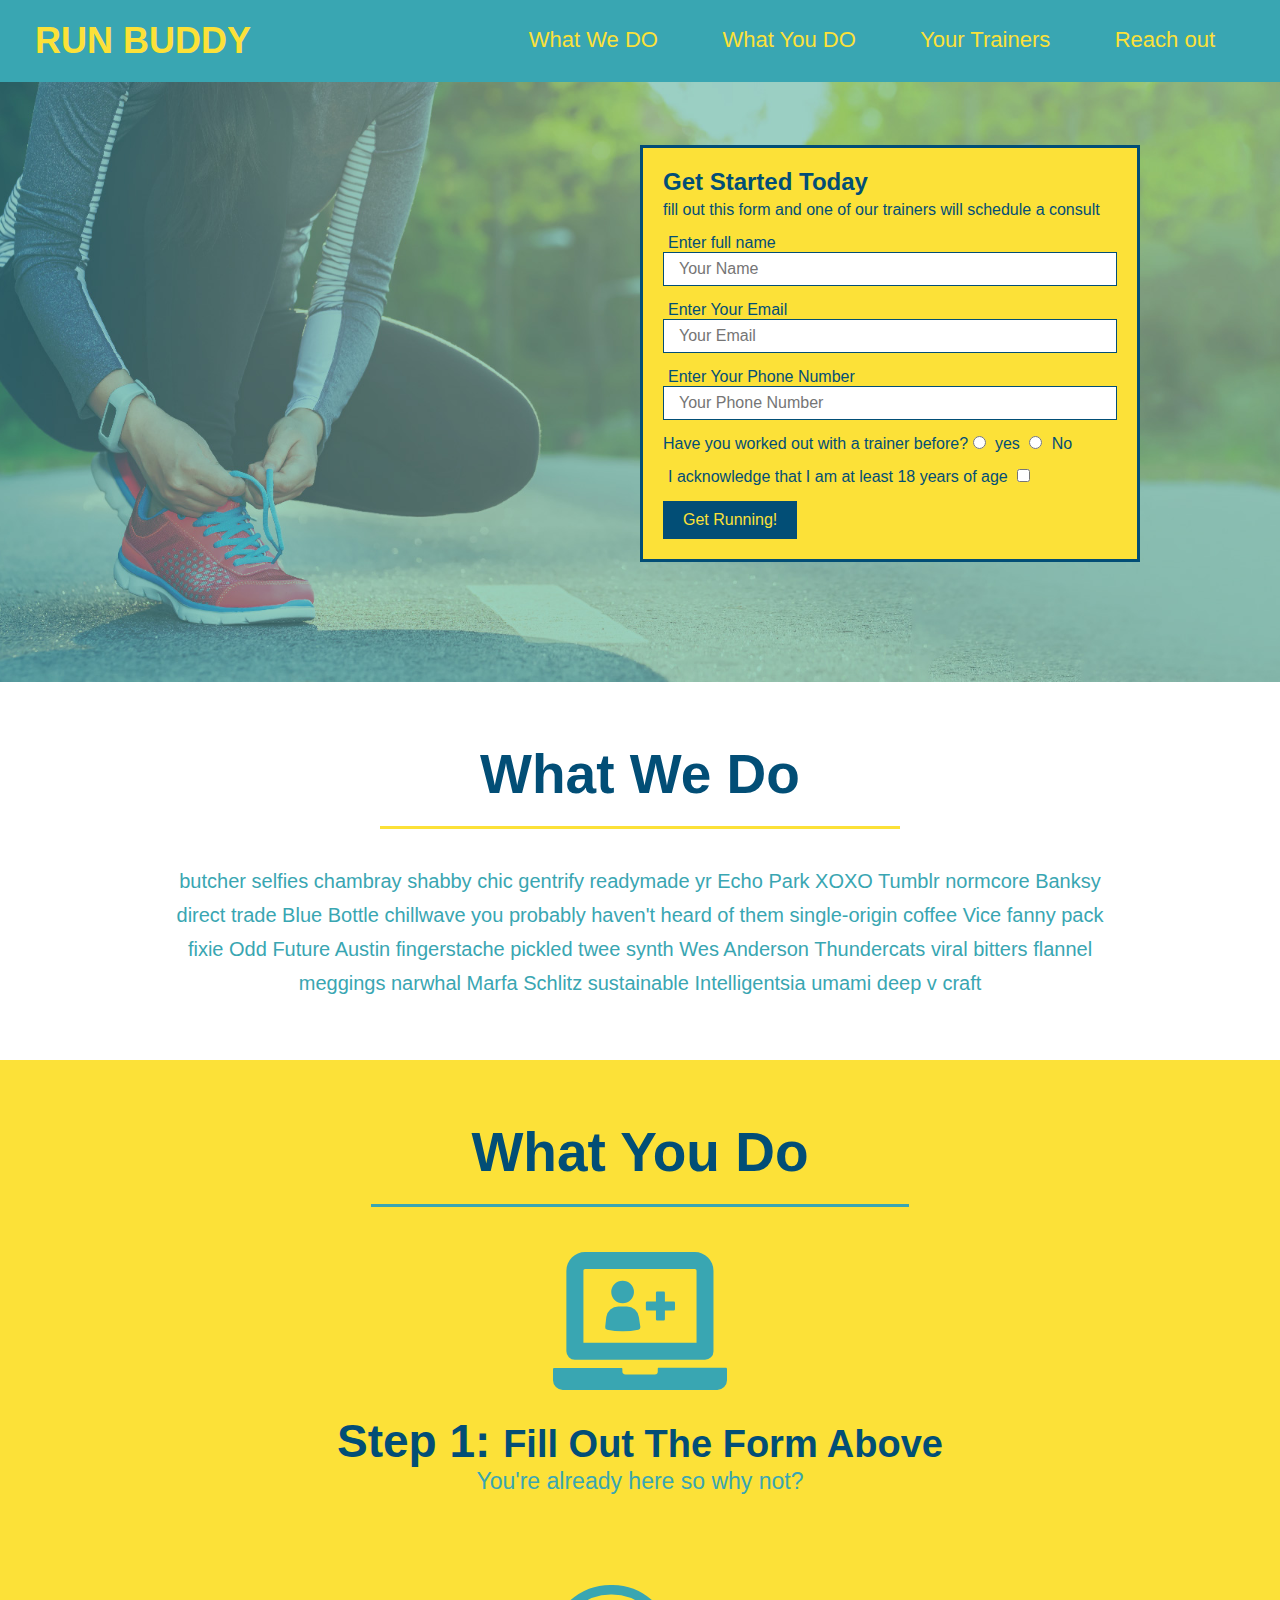
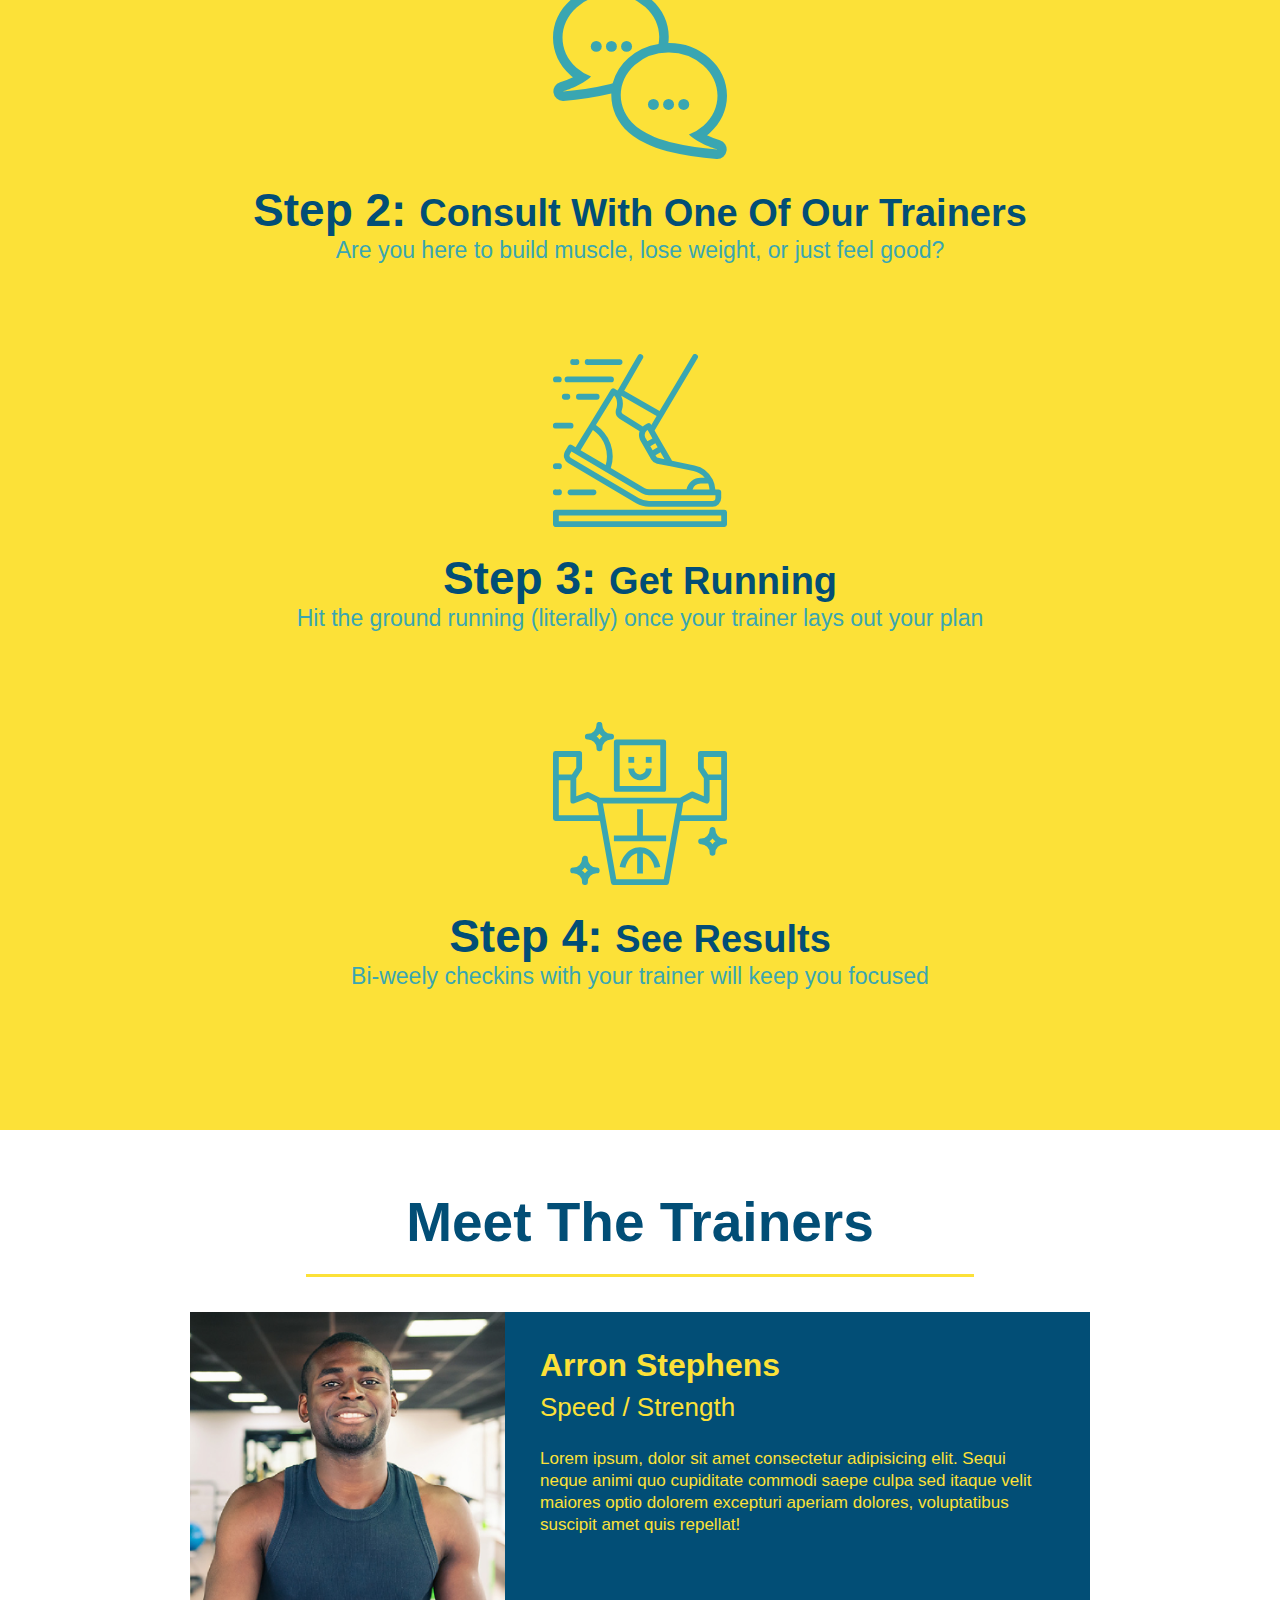
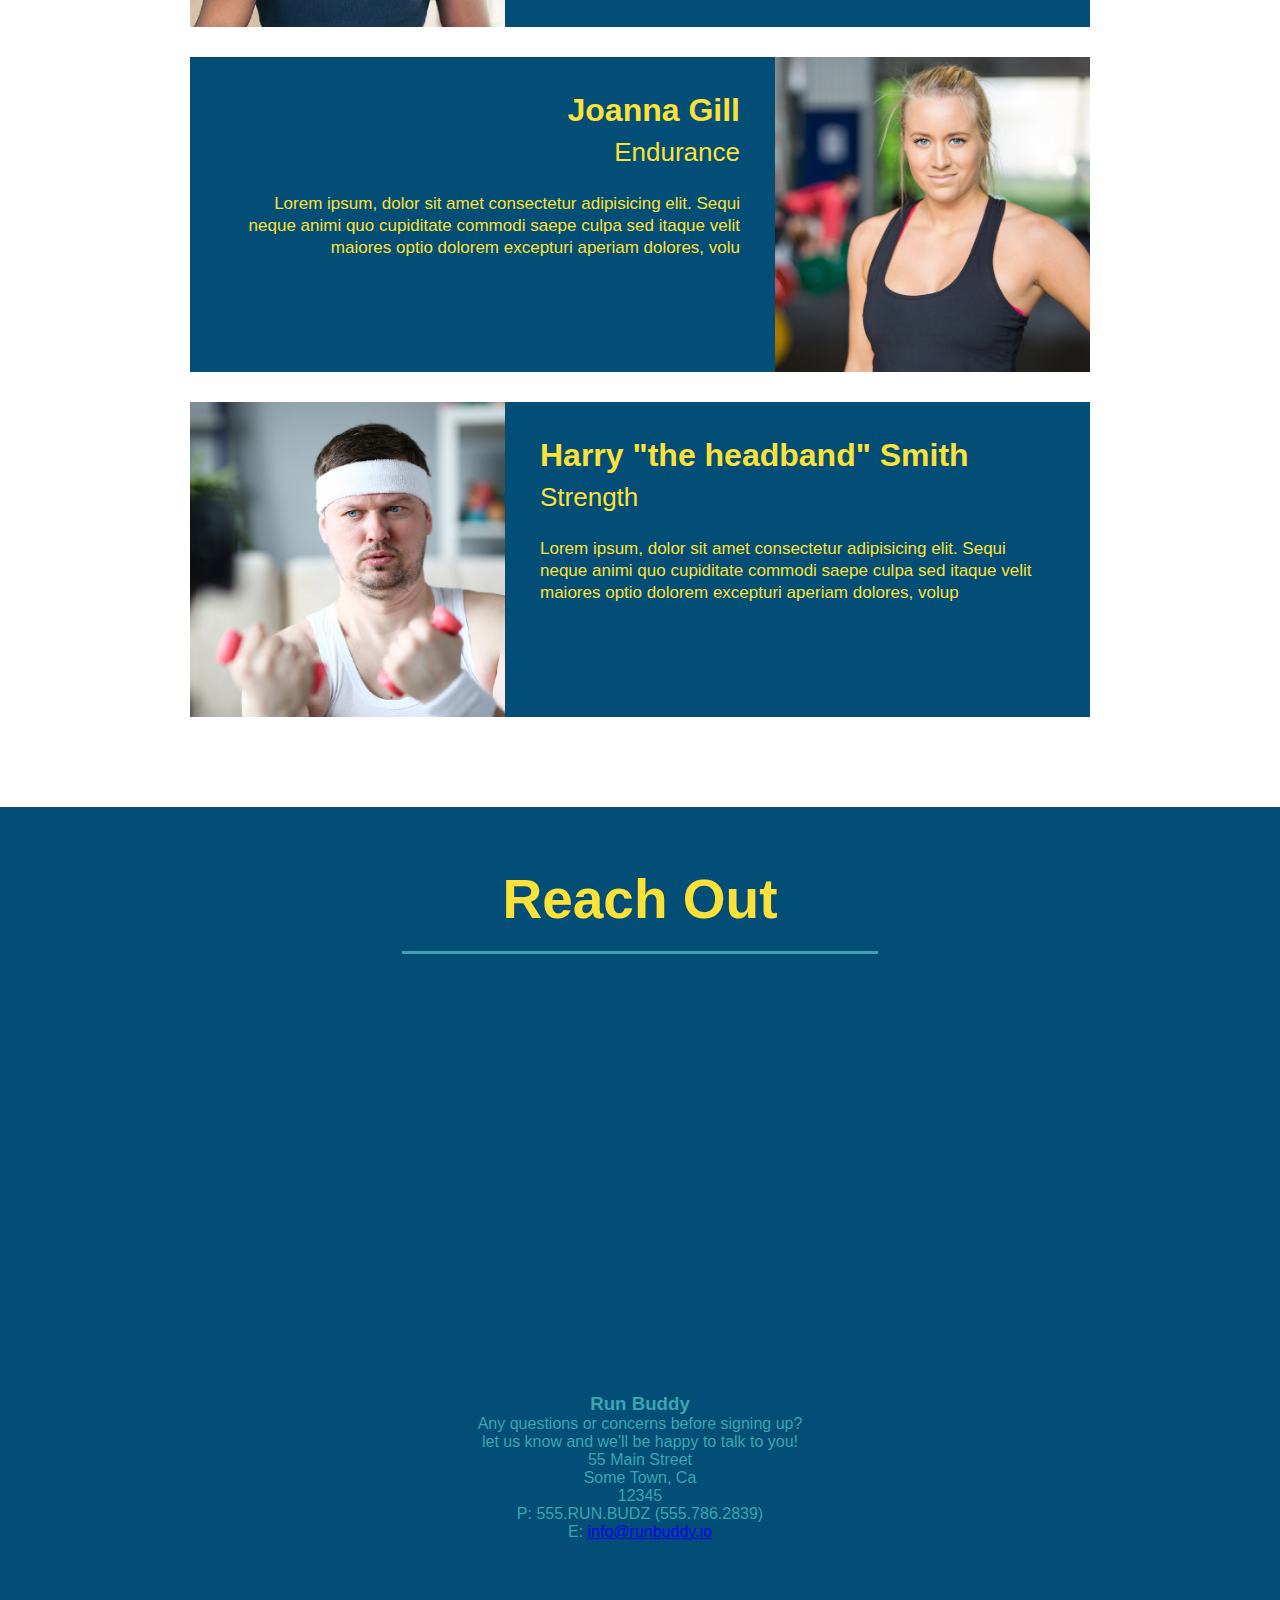
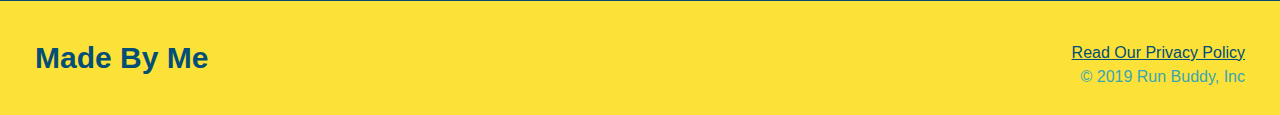
==== index.html @ 5d0ca004 "changes to contact section" ====
<!DOCTYPE html>
<html lan="en">

<head>
    <meta charset="UTF-8">
    <title>Run Buddy</title>
    <link rel="stylesheet" href="./assets/css/style.css" />
</head>

<body>

    <header>
        <h1>
            <a href="/">RUN BUDDY</a>
        </h1>
        <!--       navigation    -->
        <nav>
            <ul>
                <li>
                    <a href="#what-we-do">What We DO</a>
                </li>

                <li>
                    <a href="#what-you-do">What You DO</a>
                </li>

                <li>
                    <a href="#your-trainers">Your Trainers</a>
                </li>

                <li>
                    <a href="reach-out">Reach out</a>
                </li>
            </ul>
        </nav>

    </header>

    <!-- hero/jumbotron-->
    <section class="hero">
        <div class="hero-form">
            <h3>Get Started Today</h3>

            <P>fill out this form and one of our trainers will schedule a consult</P>

            <!--    Sign up form    -->

            <form>
                <label for="name">Enter full name</label>
                <input type="text" placeholder="Your Name" name="name" id="name" class="form-input" />

                <label for="email">Enter Your Email</label>
                <input type="email" placeholder="Your Email" name="Email" id="email" class="form-input" />

                <label for="phoneNumber">Enter Your Phone Number</label>
                <input type="tel" placeholder="Your Phone Number" name="Phone number" id="phoneNumber"
                    class="form-input" />

                <!--    Radio Buttons   -->

                <p>
                    Have you worked out with a trainer before?

                    <input type="radio" name="trainer-confirm" id="trainer-yes" />
                    <label for="trainer-yes">yes</label>

                    <input type="radio" name="trainer-confirm" id="trainer-no" />
                    <label for="trainer-no">No</label>


                </p>
                <!--     Age Verification   -->
                <p>
                    <label for="checkbox">
                        I acknowledge that I am at least 18 years of age
                    </label>
                    <input type="checkbox" name="age-confirm" id="checkbox" />

                </p>

                <!--    Submit Button   -->

                <button type="submit">
                    Get Running!
                </button>

            </form>

        </div>
    </section>

    <!--"what we do" section-->
    <section id="what-we-do" class="intro">
        <h2 class="section-title primary-border">What We Do</h2>

        <p>
            butcher selfies chambray shabby chic gentrify readymade yr Echo Park XOXO Tumblr normcore Banksy direct
            trade Blue Bottle chillwave you probably haven't heard of them single-origin coffee Vice fanny pack fixie
            Odd Future Austin fingerstache pickled twee synth Wes Anderson Thundercats viral bitters flannel meggings
            narwhal Marfa Schlitz sustainable Intelligentsia umami deep v craft
        </p>

    </section>

    <!--"What You DO" section-->
    <section id="what-you-do" class="steps">
        <h2 class="section-title secondary-border">What You Do</h2>

        <div>
            <img src="./assets/images/step-1.svg" alt="" />
            <h3>Step 1: <span>Fill Out The Form Above</span></h3>
            <p>You're already here so why not?</p>
        </div>

        <div>
            <img src="assets/images/step-2.svg" alt="" />
            <h3>Step 2: <span>Consult With One Of Our Trainers</span></h3>
            <p>Are you here to build muscle, lose weight, or just feel good?</p>
        </div>

        <div>
            <img src="assets/images/step-3.svg" alt="" />
            <h3>Step 3: <span>Get Running</span></h3>
            <p>Hit the ground running (literally) once your trainer lays out your plan</p>
        </div>

        <div>
            <img src="assets/images/step-4.svg" alt="" />
            <h3>Step 4: <span>See Results</span></h3>
            <p>Bi-weely checkins with your trainer will keep you focused</p>
        </div>

    </section>

    <!-- "Meet The Trainers" section-->
    <section id="your-trainers" class="trainers">

        <h2 class="section-title primary-border">Meet The Trainers</h2>
        <article class="trainer">
            <img src="./assets/images/trainer-1.jpg" alt="Arron Stephens in his workout clothes, ready to pump iron" />
            <div class="trainer-bio text-left">

                <h3>Arron Stephens</h3>

                <h4>Speed / Strength</h4>

                <p>
                    Lorem ipsum, dolor sit amet consectetur adipisicing elit. Sequi neque animi quo cupiditate commodi
                    saepe culpa sed
                    itaque velit maiores optio dolorem excepturi aperiam dolores, voluptatibus suscipit amet quis
                    repellat!
                </p>

            </div>

        </article>

        <!--  Second Trainer-->

        <article class="trainer">
            <div class="trainer-bio text-right">
                <h3>Joanna Gill</h3>
                <h4>Endurance</h4>
                <p>
                    Lorem ipsum, dolor sit amet consectetur adipisicing elit. Sequi neque animi quo cupiditate commodi
                    saepe culpa sed
                    itaque velit maiores optio dolorem excepturi aperiam dolores, volu
                </p>
            </div>
            <img src="./assets/images/trainer-2.jpg" alt="Joanna Gill cooling off after a workout" />
        </article>

        <!-- Third trainer-->

        <article class="trainer">
            <img src="./assets/images/trainer-3.jpg" alt="Harry Smith wearing a headband" />
            <div class="trainer-bio text-left">
                <h3>Harry "the headband" Smith</h3>
                <h4>Strength</h4>
                <p>
                    Lorem ipsum, dolor sit amet consectetur adipisicing elit. Sequi neque animi quo cupiditate commodi saepe culpa sed
                    itaque velit maiores optio dolorem excepturi aperiam dolores, volup
                </p>
            </div>
         </article>

    </section>

    <!--            "Reach Out"                     -->
    <section id="reach-out" class="contact">

        <h2 class="section-title secondary-border">Reach Out</h2>
        <div class="contact-info">
            <iframe src="https://www.google.com/maps/embed?pb=!1m18!1m12!1m3!1d12091.266625596672!2d-74.00519156789696!3d40.74405966925263!2m3!1f0!2f0!3f0!3m2!1i1024!2i768!4f13.1!3m3!1m2!1s0x89c259bb19b0e26b%3A0x37e308178a92c294!2s208%20W%2023rd%20St%2C%20New%20York%2C%20NY%2010011!5e0!3m2!1sen!2sus!4v1618867243132!5m2!1sen!2sus"
             width="400"
             height="400"
             style="border:0;"
             allowfullscreen=""
             loading="lazy">
            </iframe>
        </div>

        <div>
            <h3>Run Buddy</h3>
            <p>
                Any questions or concerns before signing up?
                <br />
                let us know and we'll be happy to talk to you!
            </p>
            <adress>
                55 Main Street <br />
                Some Town, Ca <br />
                12345 <br />
                P: 555.RUN.BUDZ (555.786.2839)<br />
                E: <a href="mailto:info@runbuddy.io">info@runbuddy.io</a>
            </adress>
        </div>

    </section>

    <!--Footer-->
    <footer>
        <h2>Made By Me</h2>
        <div>
            <a href="#">Read Our Privacy Policy</a><br />
            &copy; 2019 Run Buddy, Inc
        </div>
    </footer>
</body>















</html>
---- assets/css/style.css ----
* {
    margin: 0;
    padding: 0;
    box-sizing: border-box;
}

/*  HERO */

section {
    padding: 60px; 
}

/* Hero form */

.hero-form {
    background-color: #fce138;
    padding: 20px;
    width: 500px;
    color: #024e76;
    border-style: solid;
    border-width: 3px;
    border-color: #024e76;
    position: absolute;
    bottom: 120px;
    right: 140px;
}

.hero-form h3 {
    font-size: 24px;
    margin: 0;
}

.hero-form p {
    margin: 5px 0 15px 0;
}

.form-input {
    border: 1px solid #024e76;
    display: block;
    padding: 7px 15px;
    font-size: 16px;
    color: #024e76;
    width: 100%;
    margin-bottom: 15px;
}

.hero-form label {
    margin: 0 5px;
}

.hero-form button {
    background-color: #024e76;
    color:#fce138;
    border: none;
    padding: 10px 20px;
    font-size: 16px;
}


/* hero style start */
.hero {
    background-image: url("../images/hero-bg.jpg");
    height: 600px;
    background-size: cover;
    background-position: center;
    position: relative;
}

/* hero style end */

/* Header */

header {
    padding: 20px 35px;
    background-color: #39a6b2; 
}

header h1 {
    font-weight: bold;
    font-size: 36px;
    margin: 0;
    color: #fce128;
    display: inline;
}

header a {
    color: #fce138;
    text-decoration: none;
}

header nav {
    float :right;
    margin: 7px 0;
}

header nav ul li {
   display: inline;
}

header nav ul li a {
    margin: 0 30PX;
    font-weight: lighter;
    font-size: 22px;
}


/* Body */

body {
    font-family: helvetica, ariel, sans-serif;
    color: #39a6b2;
}

.intro {
    text-align: center;
}

.intro p {
    line-height: 1.7;
    color: #39a6b2;
    width: 80%;
    font-size: 20px;
    margin: 0 auto;
}

.steps {
    text-align: center;
    background: #fce138;
}

.steps div {
    margin-bottom: 80px;
}

.steps img {
    width: 15%;
    margin: 10px 0
}

.steps h3 {
    color: #024e76;
    font-size: 46px;
    margin-top: 10px;
}

.steps p {
    color: #39a6b2;
    font-size: 23px;
}

.steps span {
    font-size: 38px;
}

.section-title {
    font-size: 55px;
    color: #024e76;
    margin-bottom: 35px;
    padding: 0 100px 20px 100px;
    border-bottom: 3px solid;
    display: inline-block;
}

.primary-border {
    border-color: #fce138;
}

.secondary-border {
    border-color: #39a6b2;
}

/*  Trainer Section */

.trainers {
    text-align: center;
}

.trainer {
    width: 900px;
    margin: 0 auto 30px auto;
    background: #024e76;
    color: #fce138;
    overflow: auto;
}

.trainer img{
    width: 35%;
    float: left;
}

.trainer-bio {
    padding: 35px;
    float: left;
}

.trainer-bio{
    padding: 35px;
    float: left;
    width: 65%;
}

.text-left {
    text-align: left;
}

.text-right {
    text-align: right;
}

.trainer-bio h3 {
    font-size: 32px;
    margin-bottom: 8px;
}

.trainer-bio h4 {
    font-weight: lighter;
    font-size: 26px;
    margin-bottom: 25px;
}

.trainer-bio p {
    font-size: 17px;
    line-height: 1.3;
}

/*contact*/

.contact {
    background-color: #024e76;
    text-align: center;
}

.contact h2 {
    color: #fce138;
}

.contact-info iframe {
    width: 400px;
    height: 400px;
}

.contact-info div {
    width: 410px;
    display: inline-block;
    vertical-align: top;
    text-align: left;
    margin: 30px 0 0 60px;
    color: white;
}


/* footer */

footer {
    background: #fce138;
    width: 100%;
    padding: 40px 35px;
}

footer h2 {
    display: inline;
    color: #024e76;
    font-size: 30px;
    margin: 0;
}

footer div {
    float: right;
    line-height: 1.5;
    text-align: right;
}

footer a {
    color: #024e76;
}
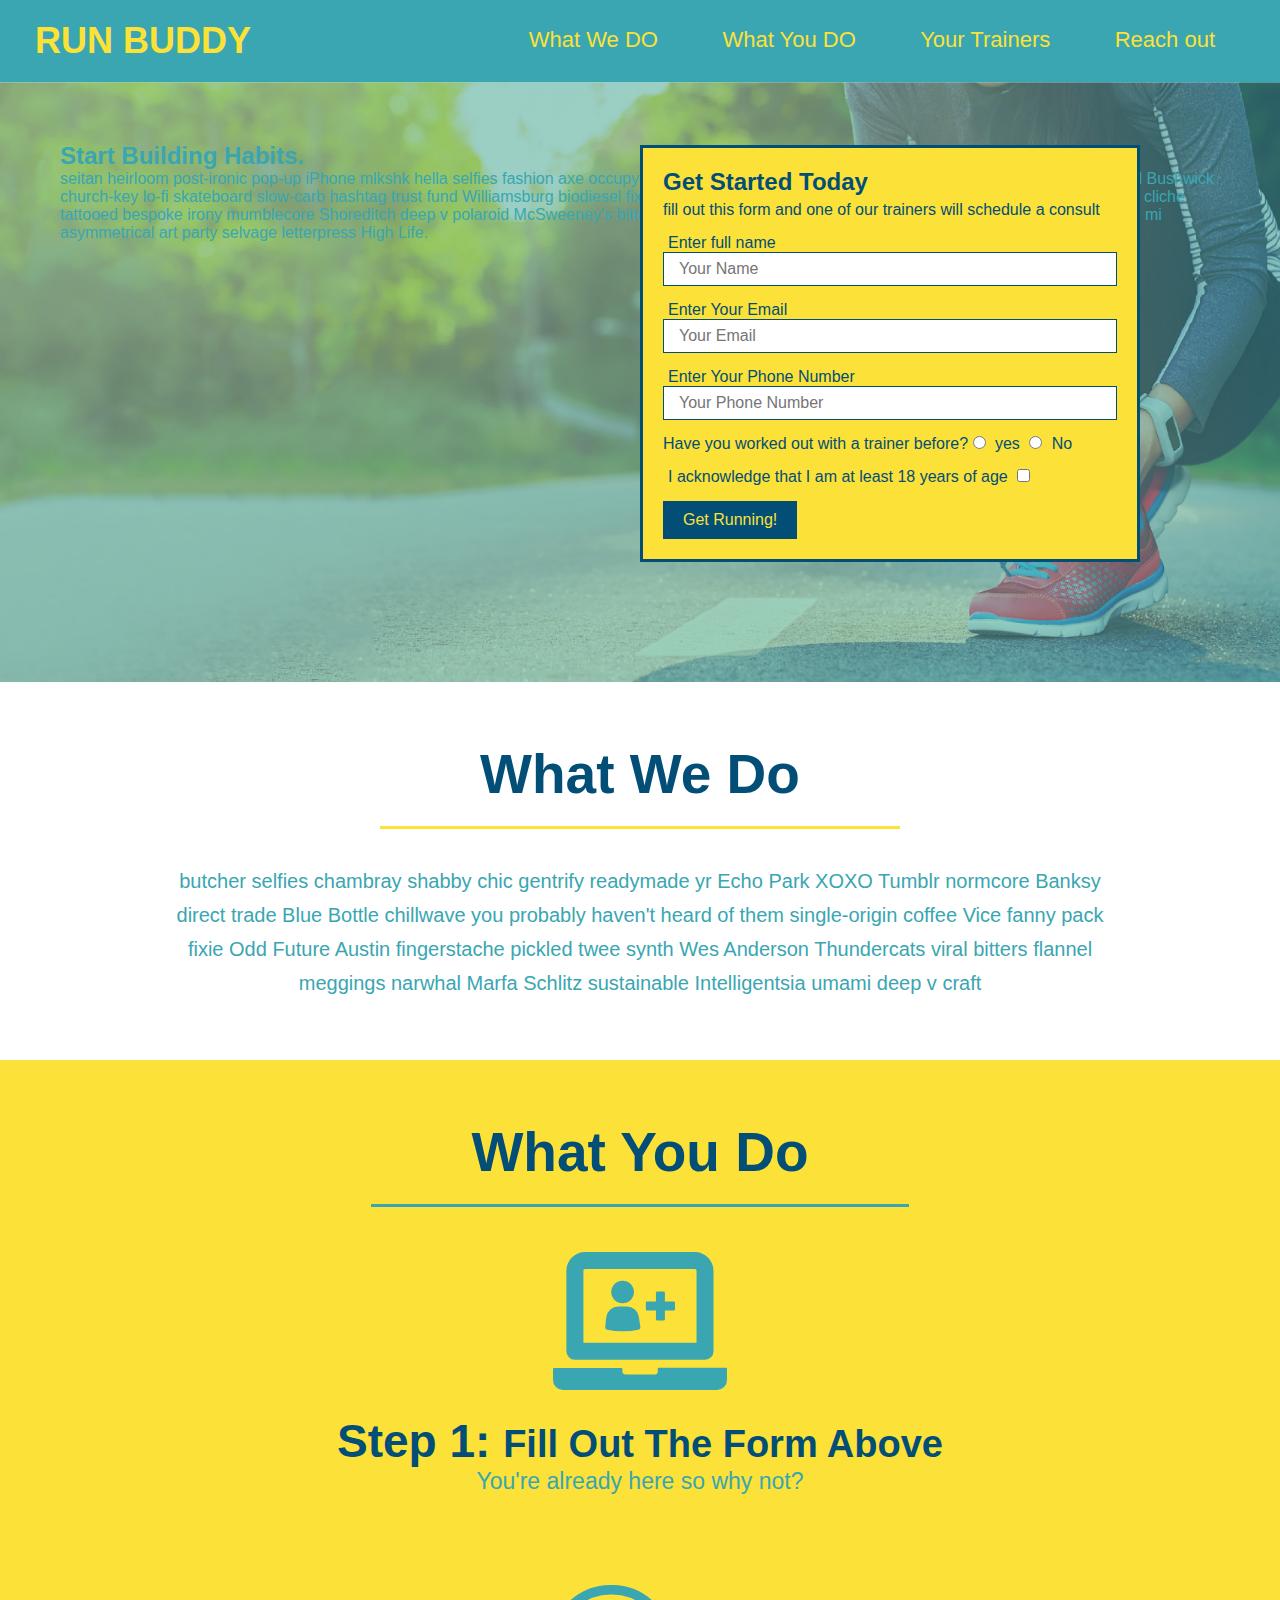
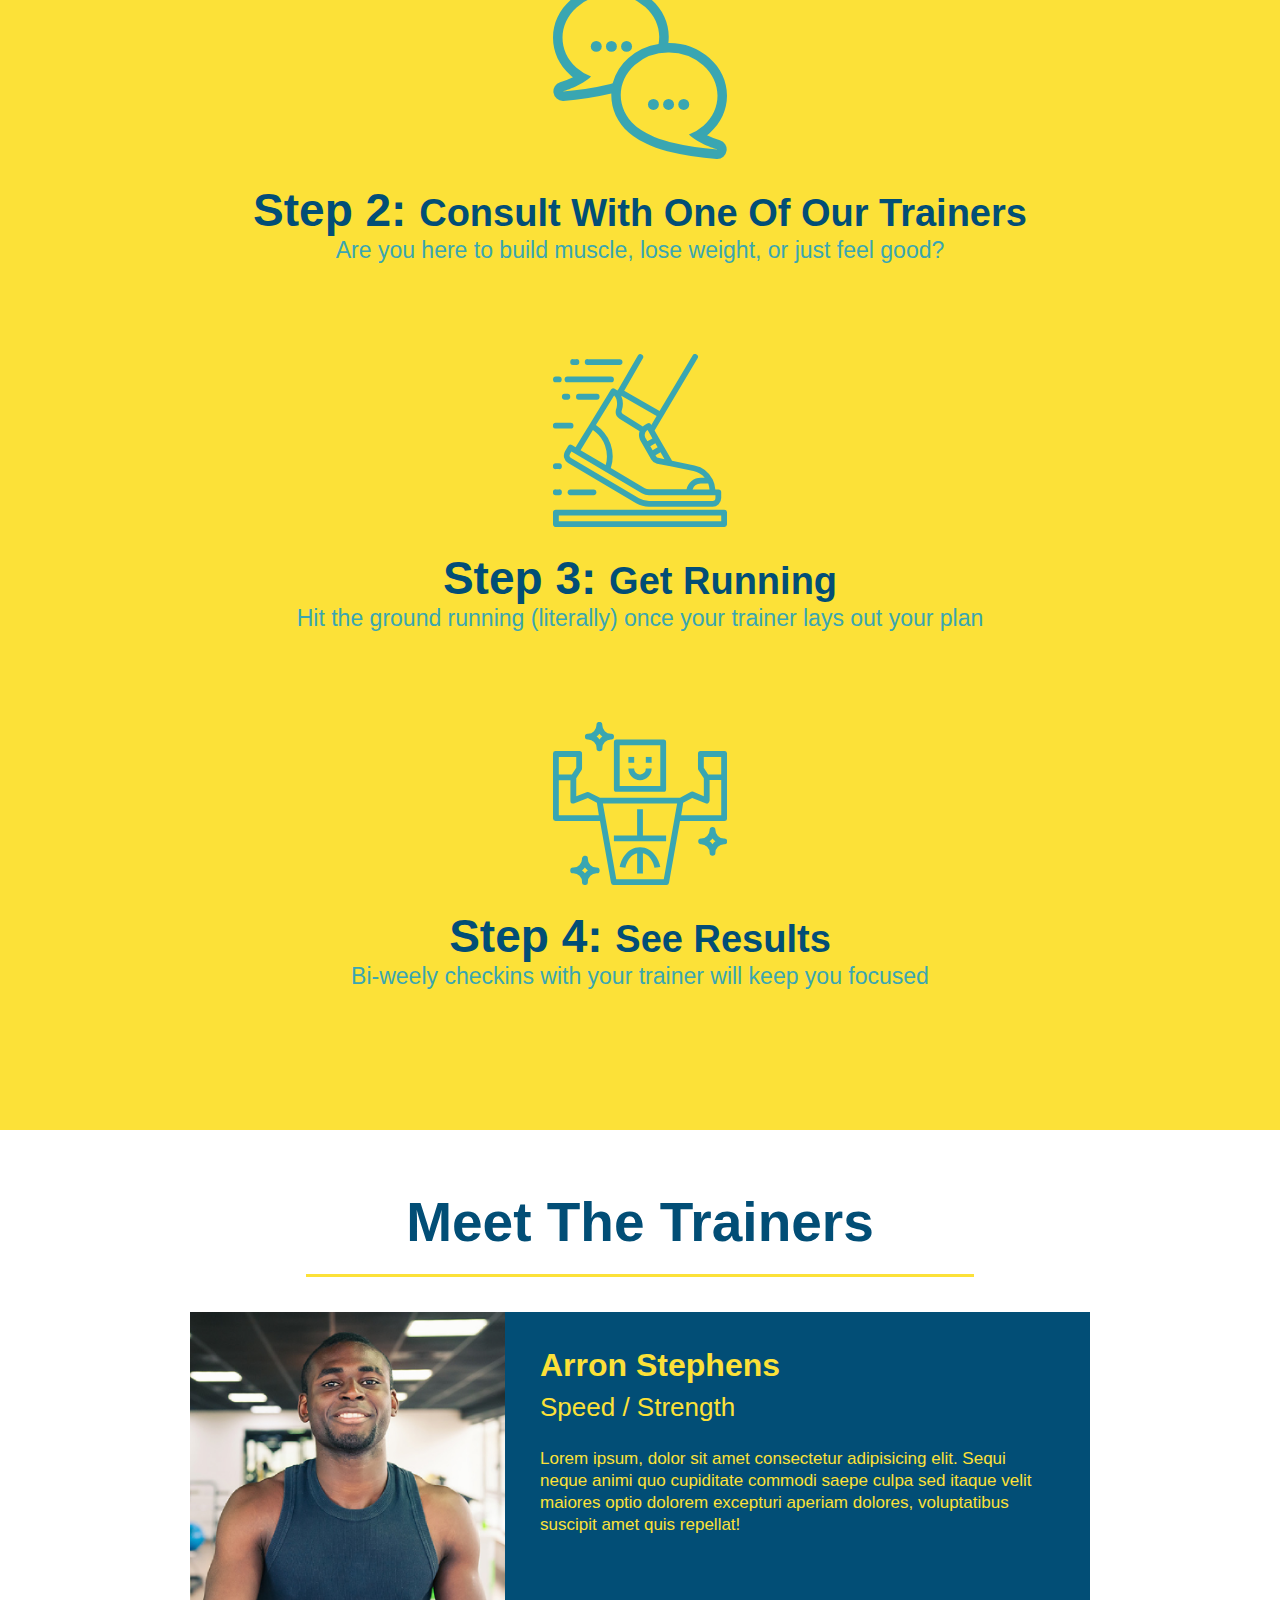
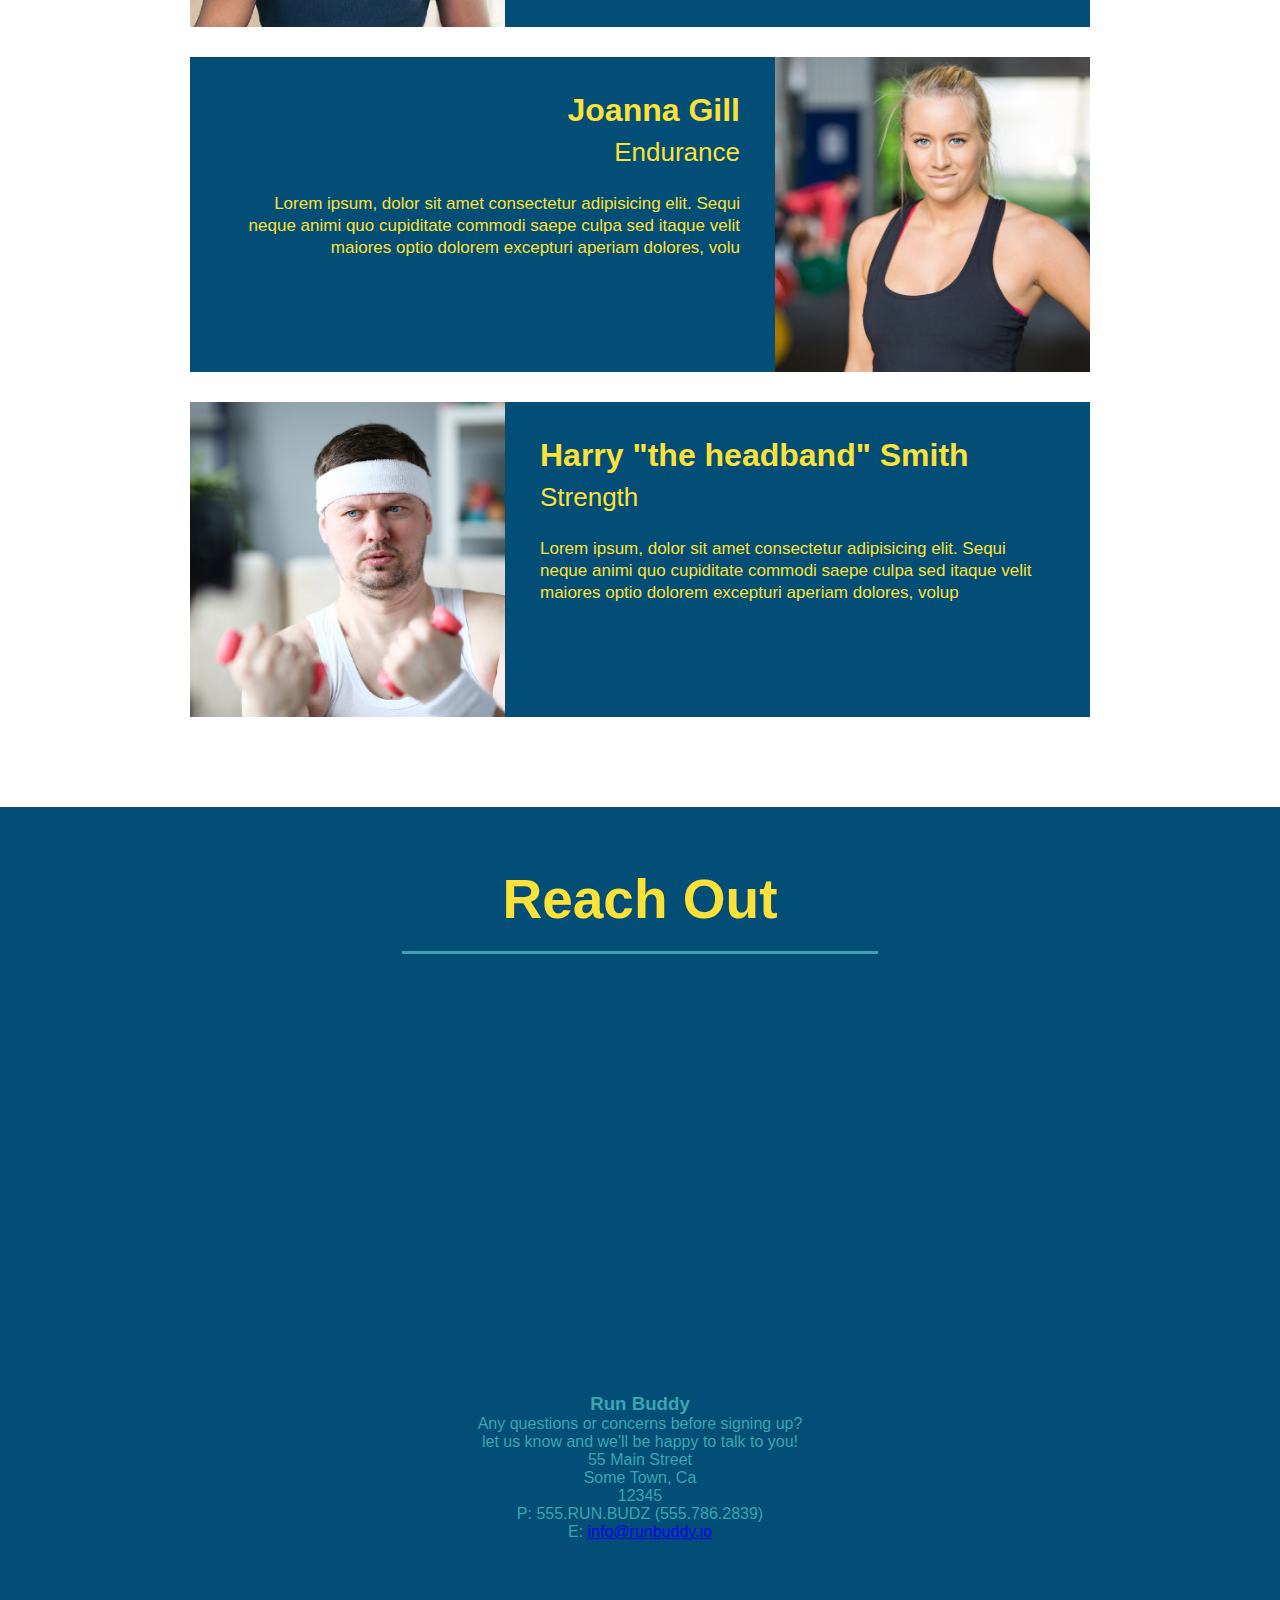
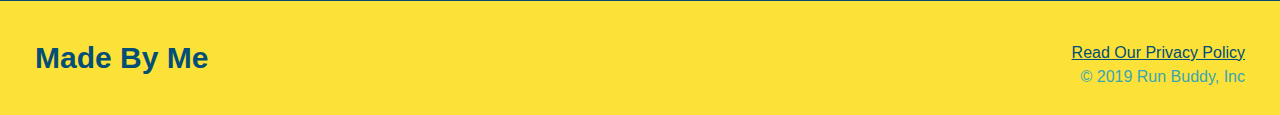
==== commit 69000263: "add content to hero, replaced image" ====
--- a/index.html
+++ b/index.html
@@ -38,7 +38,15 @@
 
     <!-- hero/jumbotron-->
     <section class="hero">
+        <div class="hero-cta">
+            <h2>Start Building Habits.</h2>
+            <p>
+              seitan heirloom post-ironic pop-up iPhone mlkshk hella selfies fashion axe occupy readymade put a bird on it messenger bag Wes Anderson Schlitz plaid Bushwick church-key lo-fi skateboard slow-carb hashtag trust fund Williamsburg biodiesel fixie farm-to-table 8-bit banjo XOXO Banksy chillwave bicycle rights retro cliche tattooed bespoke irony mumblecore Shoreditch deep v polaroid McSweeney's bitters cray gentrify tofu Marfa you probably haven't heard of them yr banh mi asymmetrical art party selvage letterpress High Life.
+            </p>
+          </div>
+          
         <div class="hero-form">
+            
             <h3>Get Started Today</h3>
 
             <P>fill out this form and one of our trainers will schedule a consult</P>
@@ -222,7 +230,7 @@
     <footer>
         <h2>Made By Me</h2>
         <div>
-            <a href="#">Read Our Privacy Policy</a><br />
+            <a href="./privacy-policy.html">Read Our Privacy Policy</a><br />
             &copy; 2019 Run Buddy, Inc
         </div>
     </footer>
--- a/assets/css/style.css
+++ b/assets/css/style.css
@@ -249,6 +249,23 @@
     color: white;
 }
 
+.contact-info h3 {
+    color: #fce138;
+    font-size: 32px;
+}
+
+.contact-info p, .contact-info adress {
+    margin: 20px 0;
+    line-height: 1.5;
+    font-size: 20px;
+    font-style: normal;
+}
+
+.contact-info a {
+    color: #fce138;
+}
+
+
 
 /* footer */
 
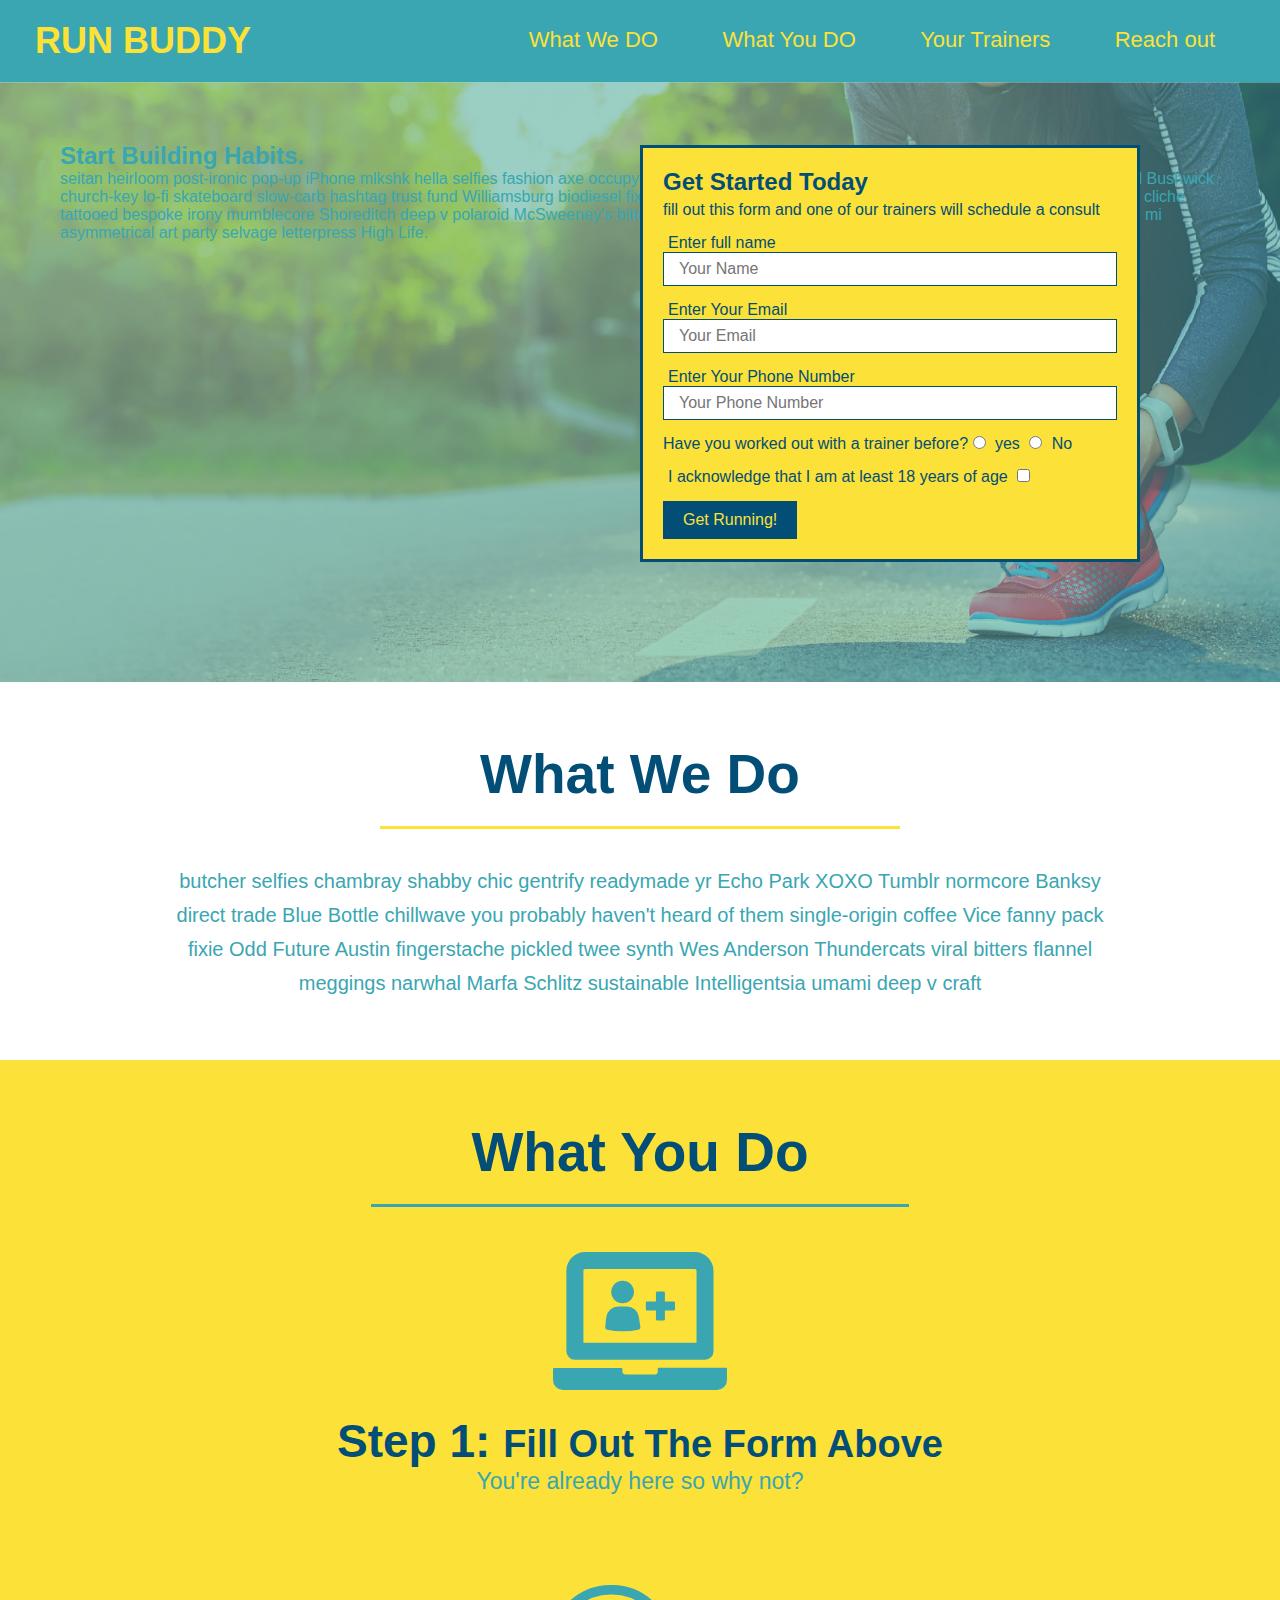
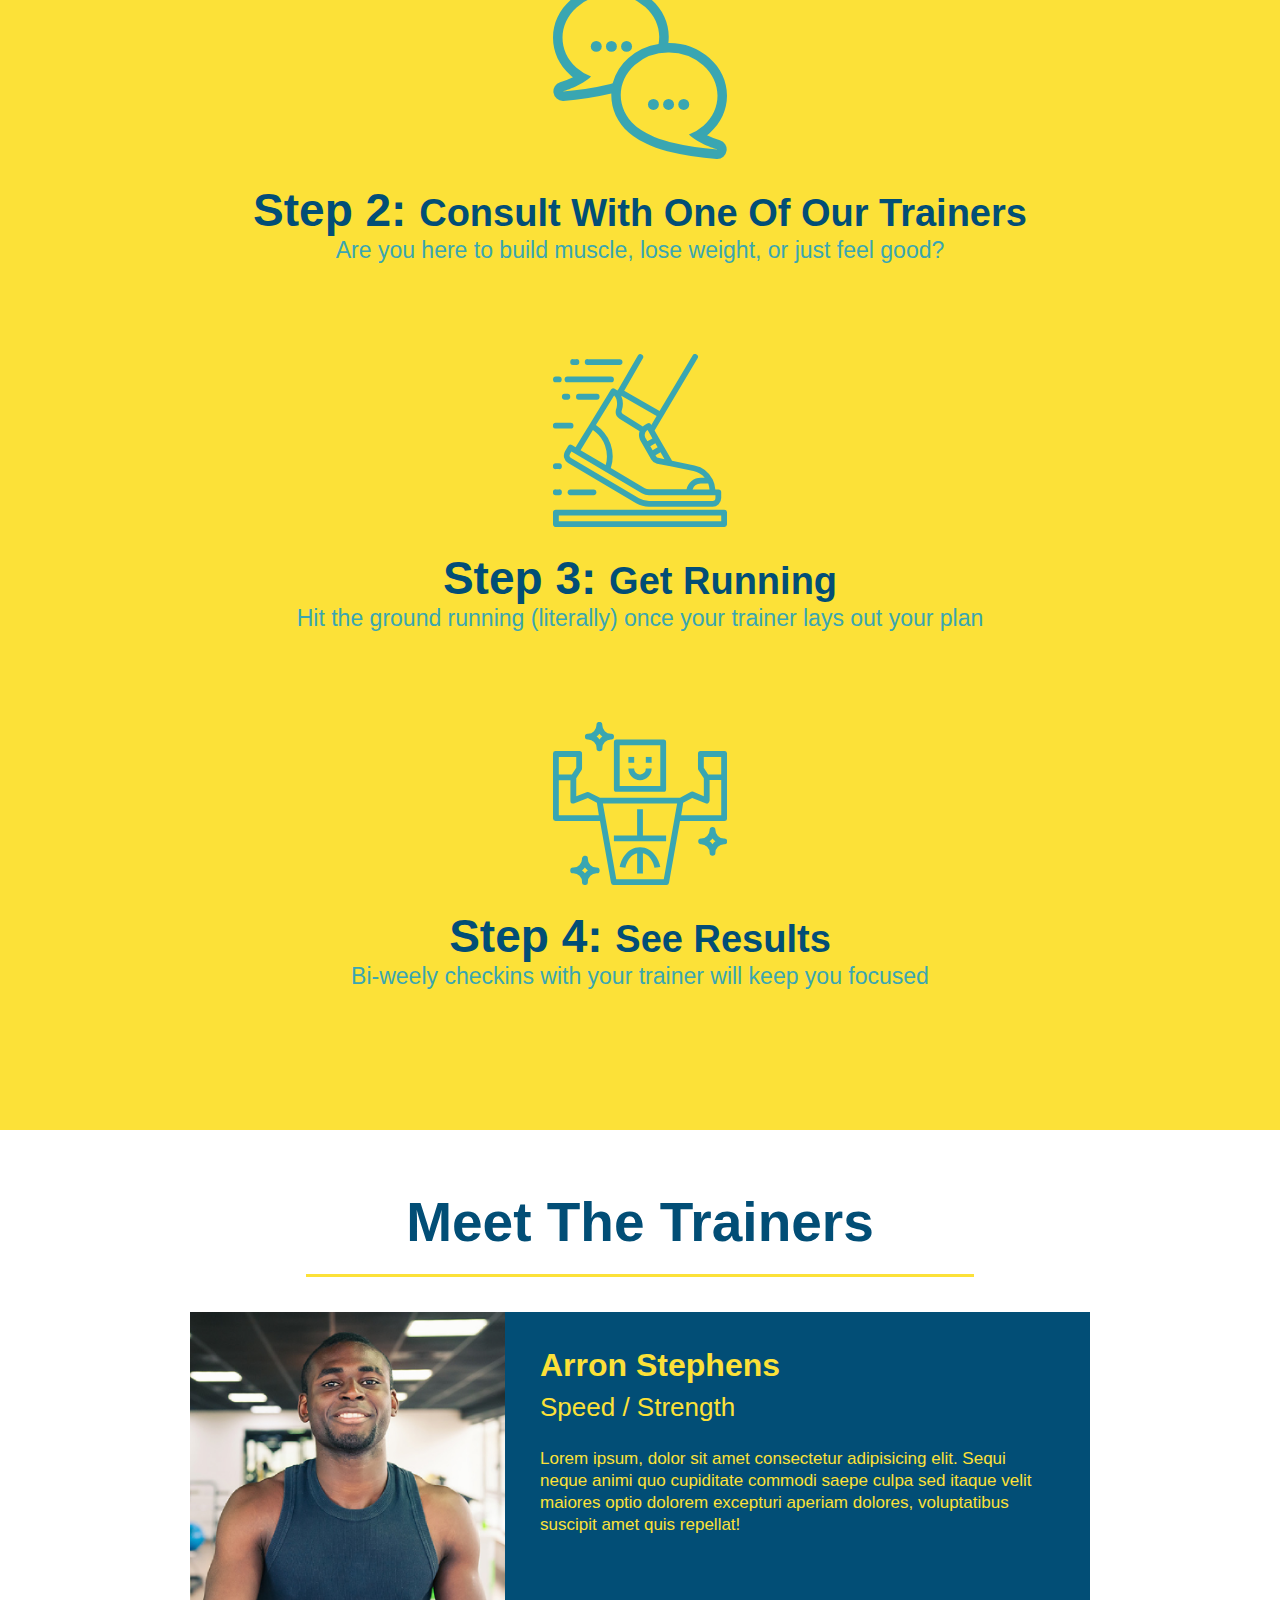
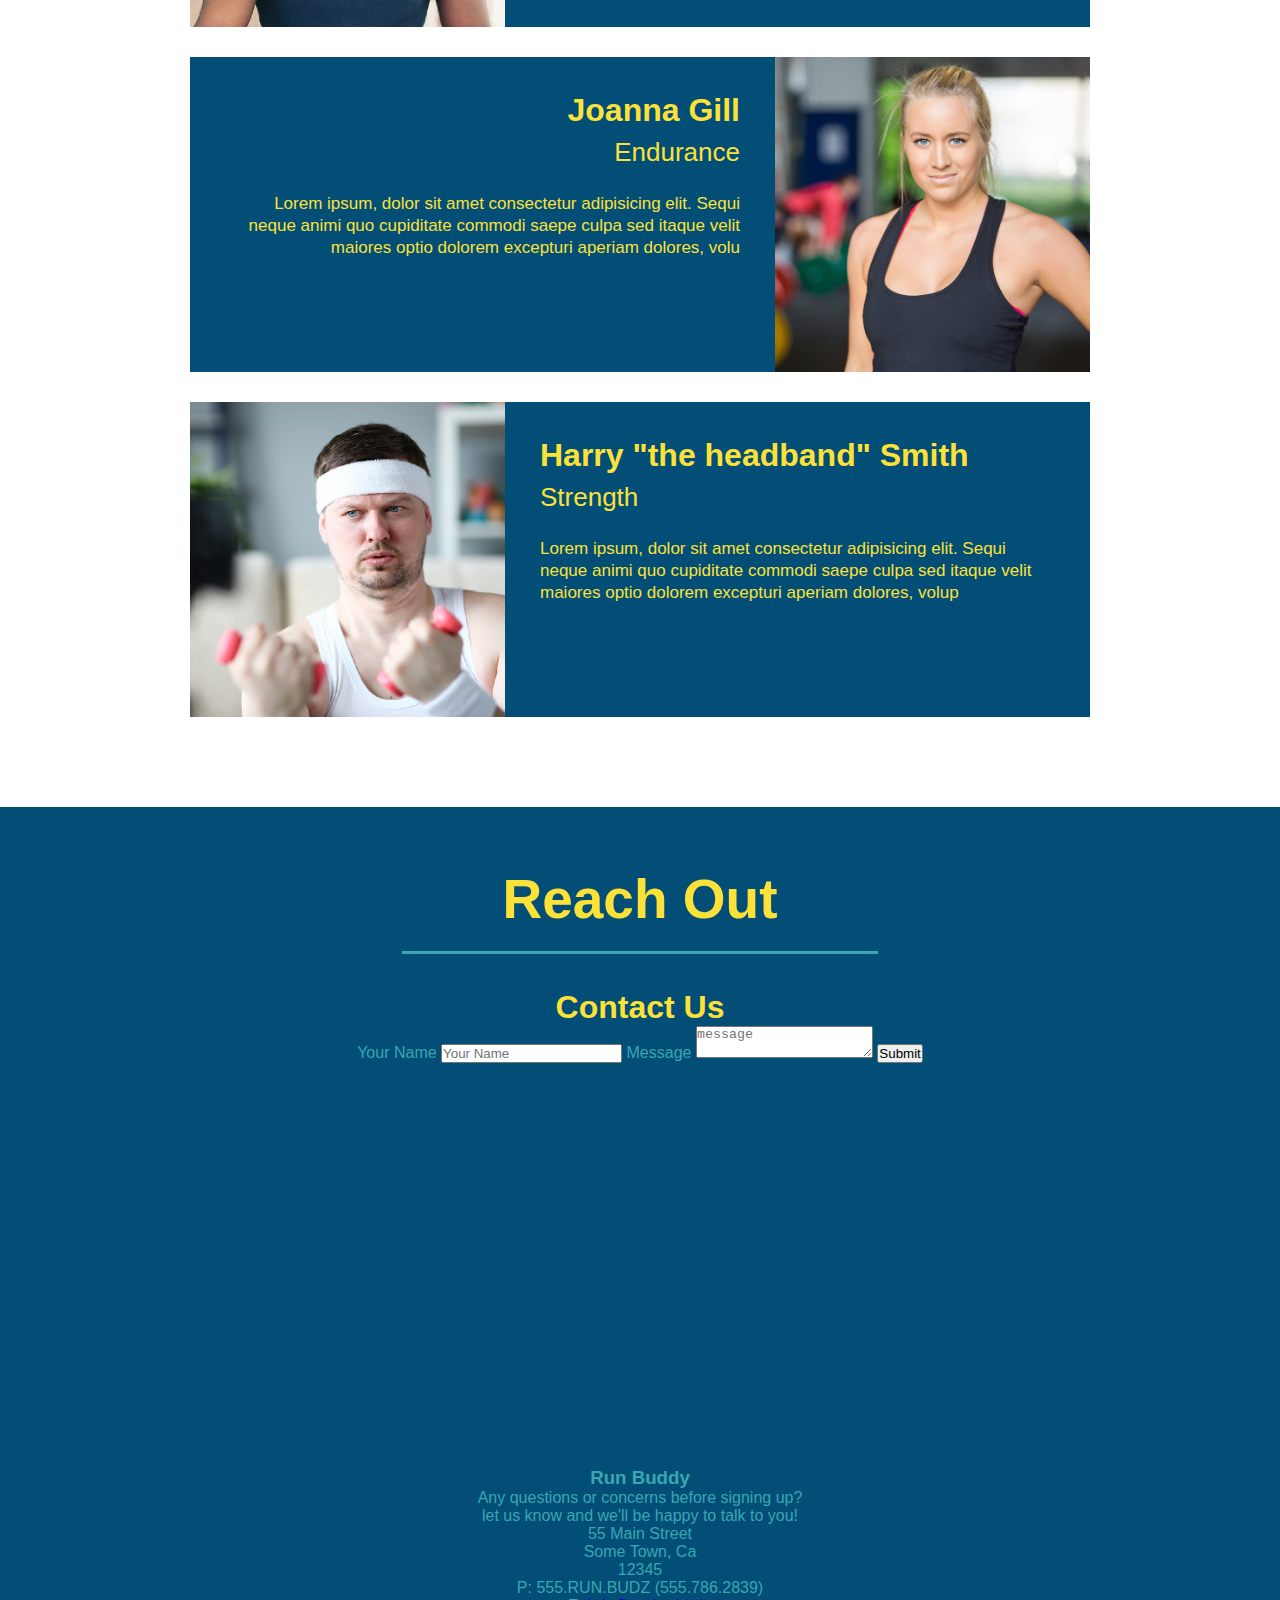
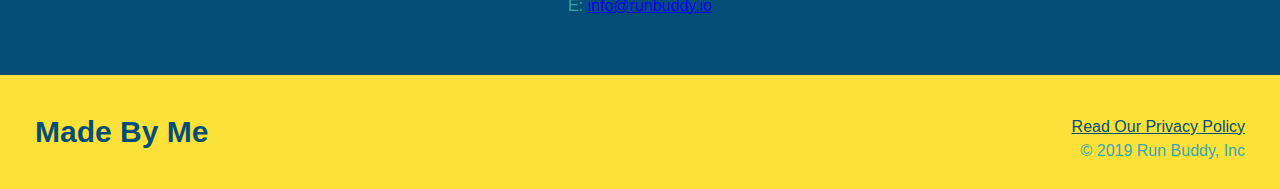
==== commit b99e2504: "added contact form" ====
--- a/index.html
+++ b/index.html
@@ -199,6 +199,19 @@
 
         <h2 class="section-title secondary-border">Reach Out</h2>
         <div class="contact-info">
+            <h3>Contact Us</h3>
+            <form>
+                <label for="contact-name">Your Name</label>
+                <input type="text" id="contact-name" placeholder="Your Name"/>
+
+                <label for="contact-message">Message</label> 
+                <textarea id="contact-message" placeholder="message"></textarea>
+
+                <button type="submit">Submit</button>
+
+            </form>
+
+
             <iframe src="https://www.google.com/maps/embed?pb=!1m18!1m12!1m3!1d12091.266625596672!2d-74.00519156789696!3d40.74405966925263!2m3!1f0!2f0!3f0!3m2!1i1024!2i768!4f13.1!3m3!1m2!1s0x89c259bb19b0e26b%3A0x37e308178a92c294!2s208%20W%2023rd%20St%2C%20New%20York%2C%20NY%2010011!5e0!3m2!1sen!2sus!4v1618867243132!5m2!1sen!2sus"
              width="400"
              height="400"
@@ -236,18 +249,4 @@
     </footer>
 </body>
 
-
-
-
-
-
-
-
-
-
-
-
-
-
-
 </html>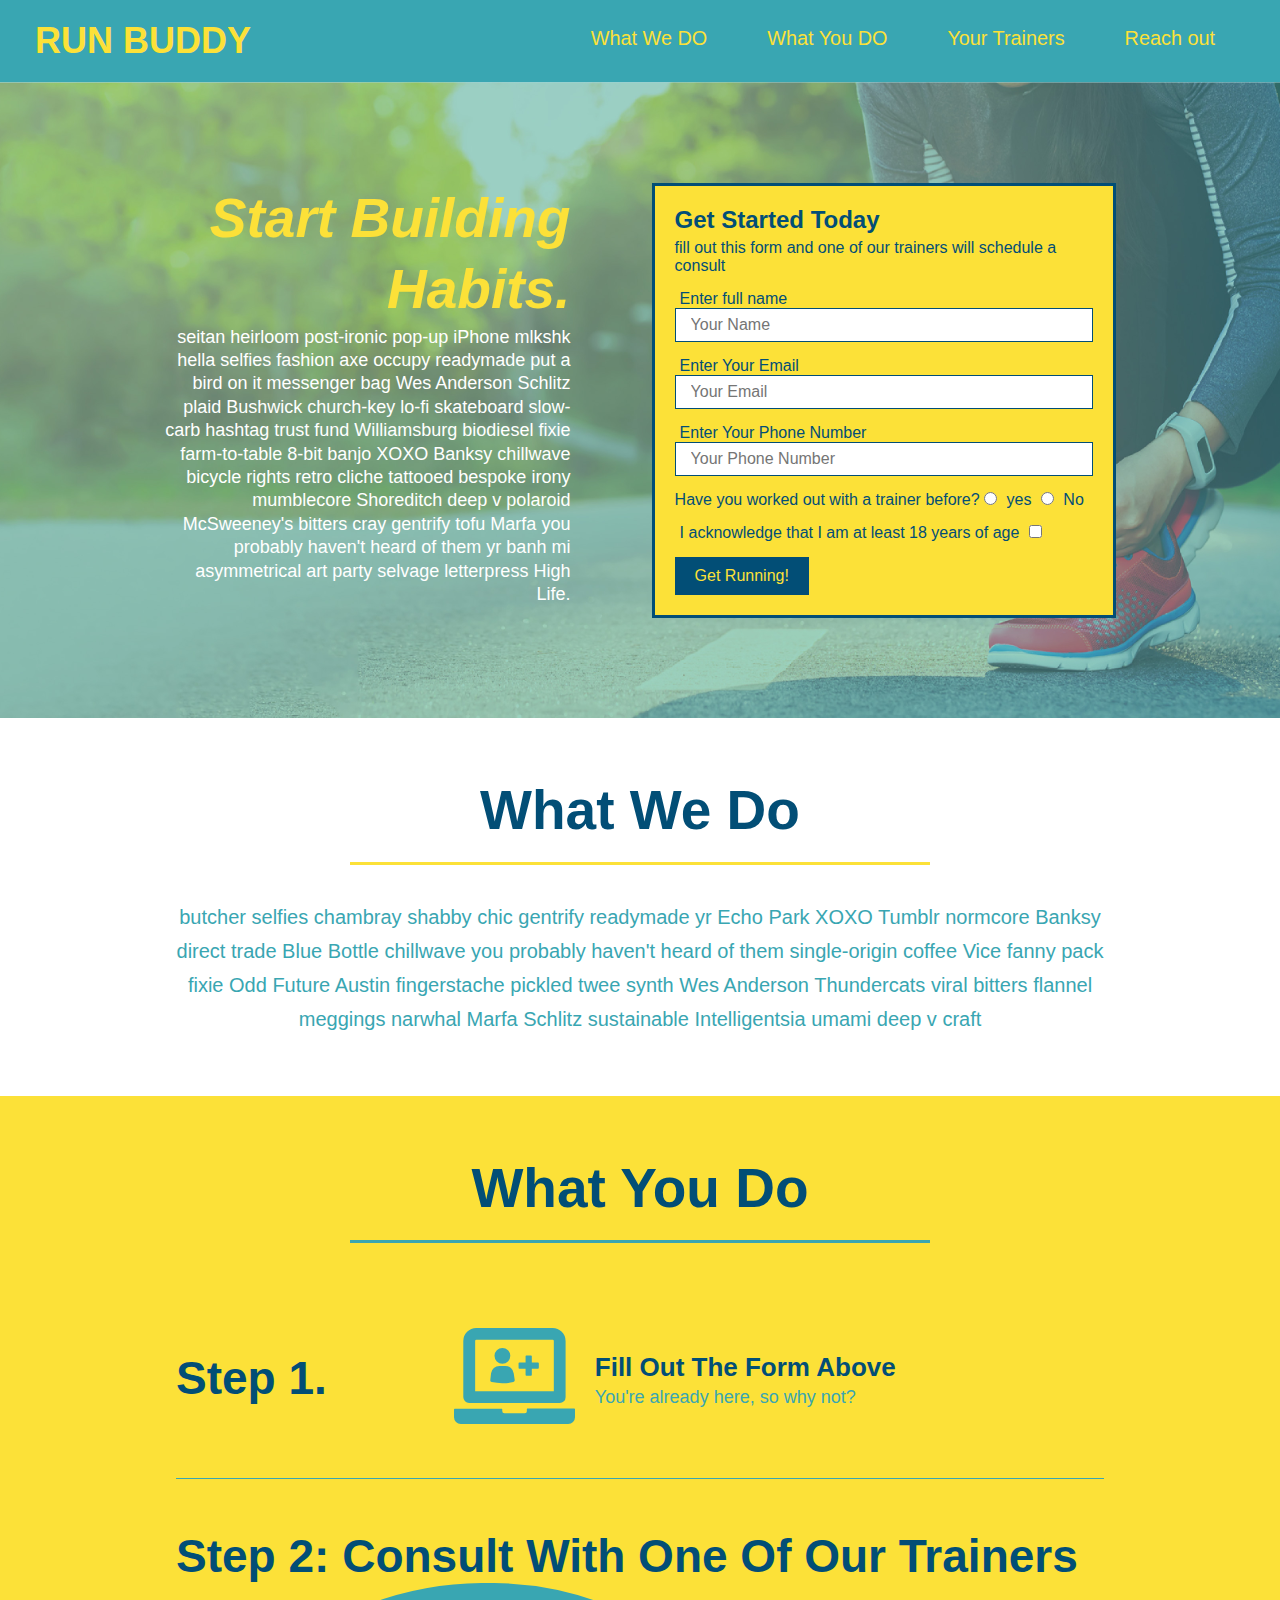
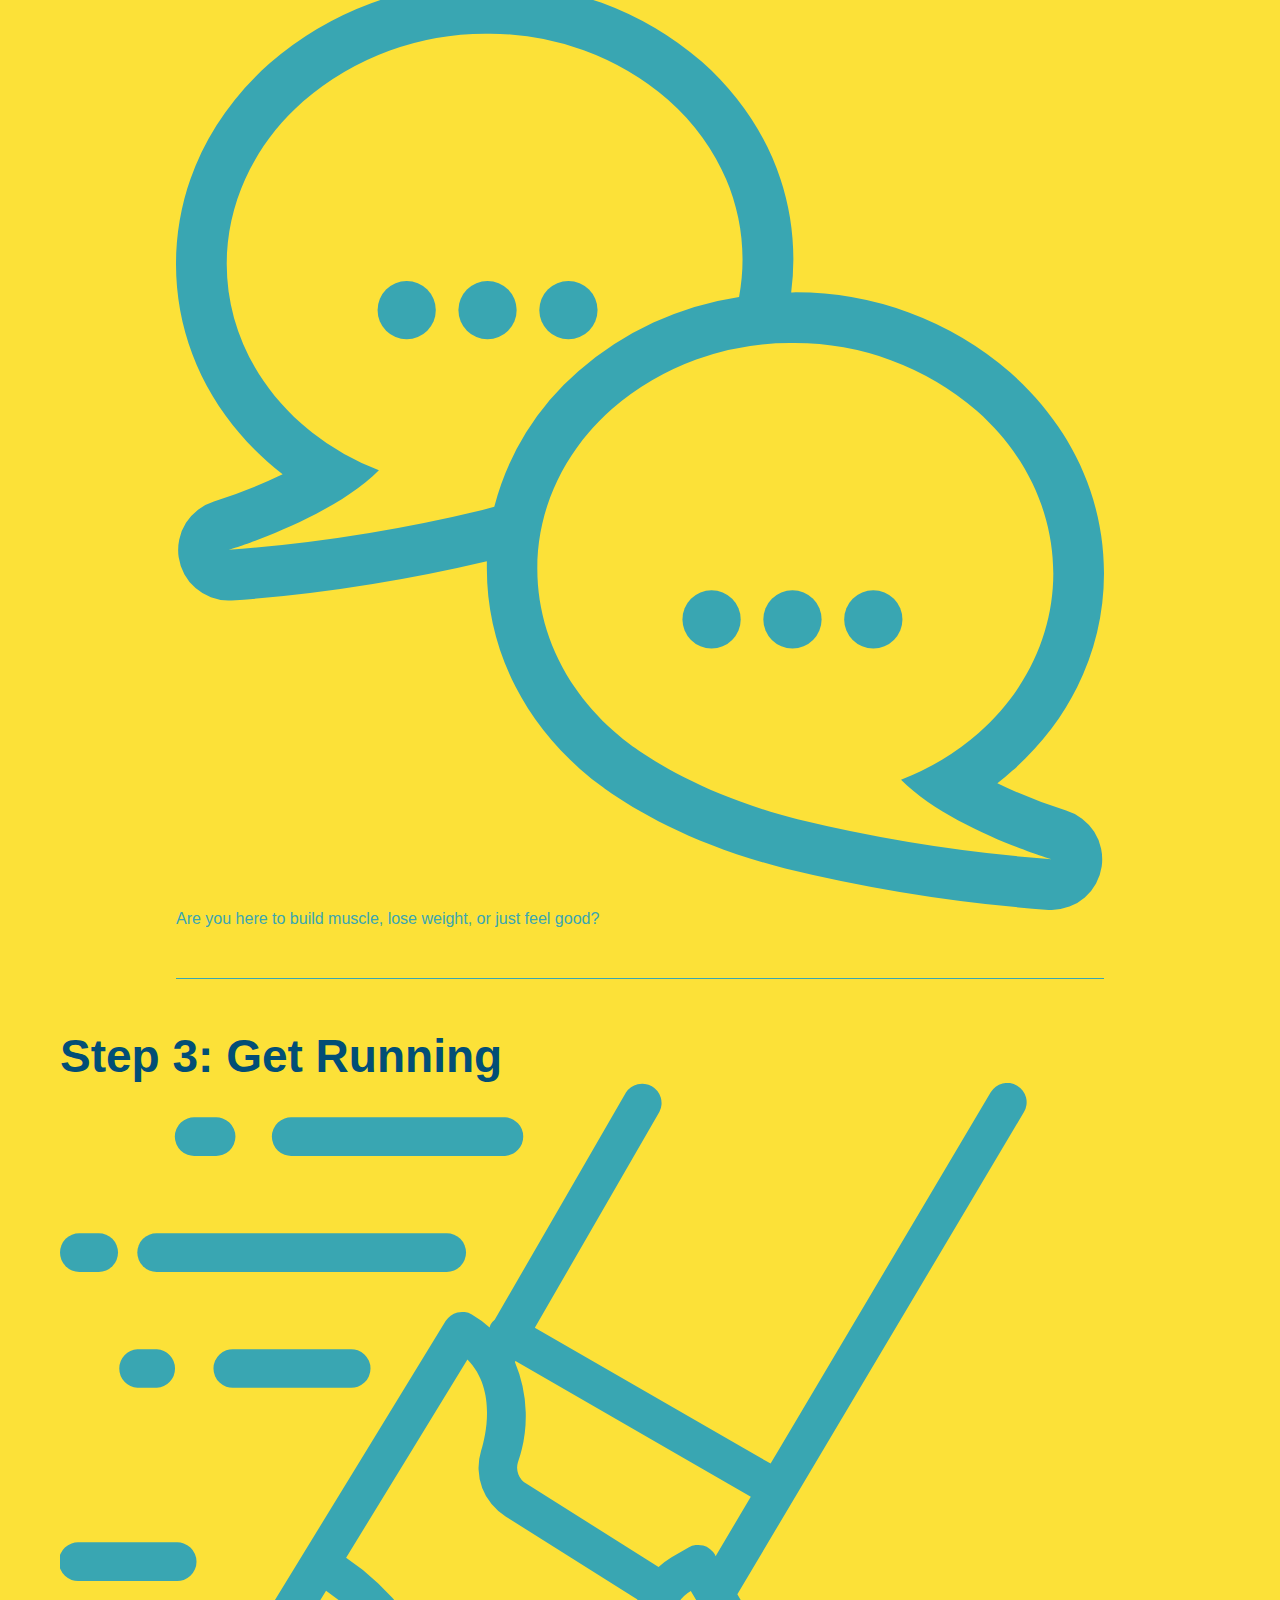
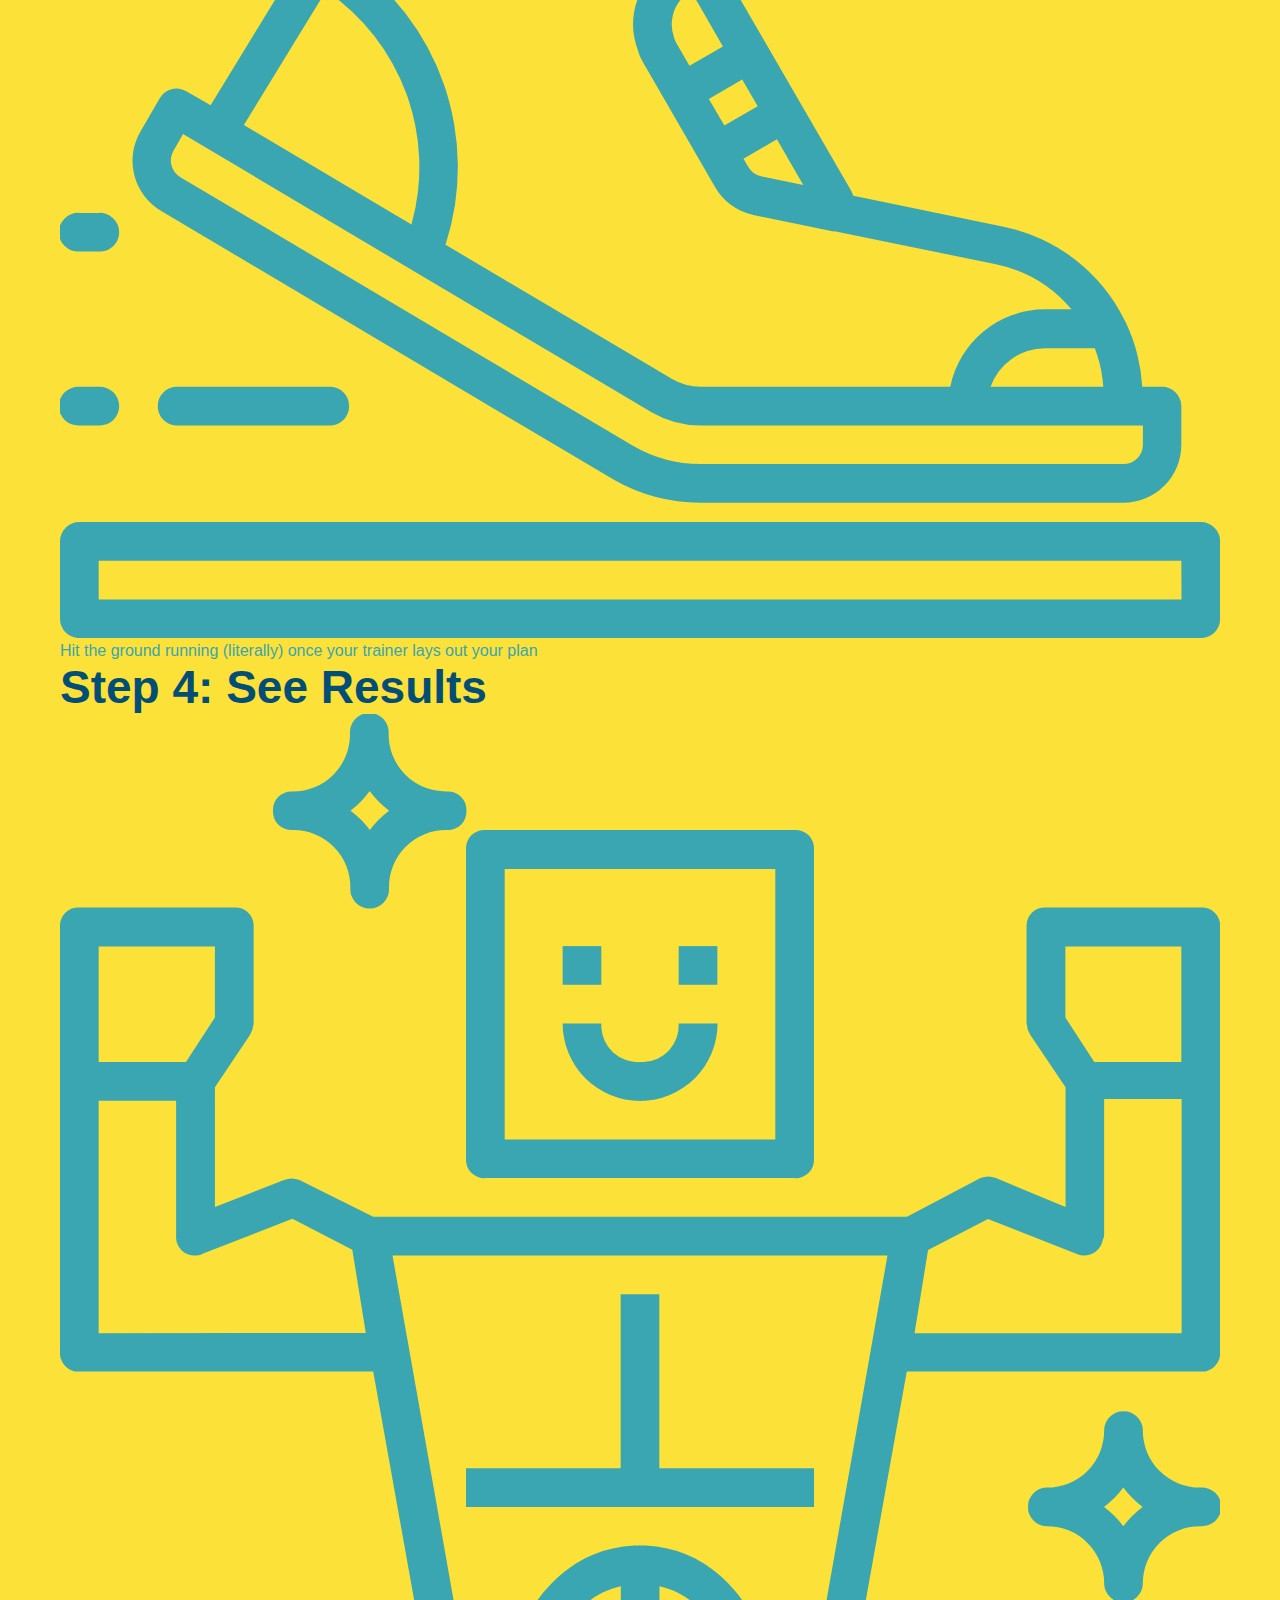
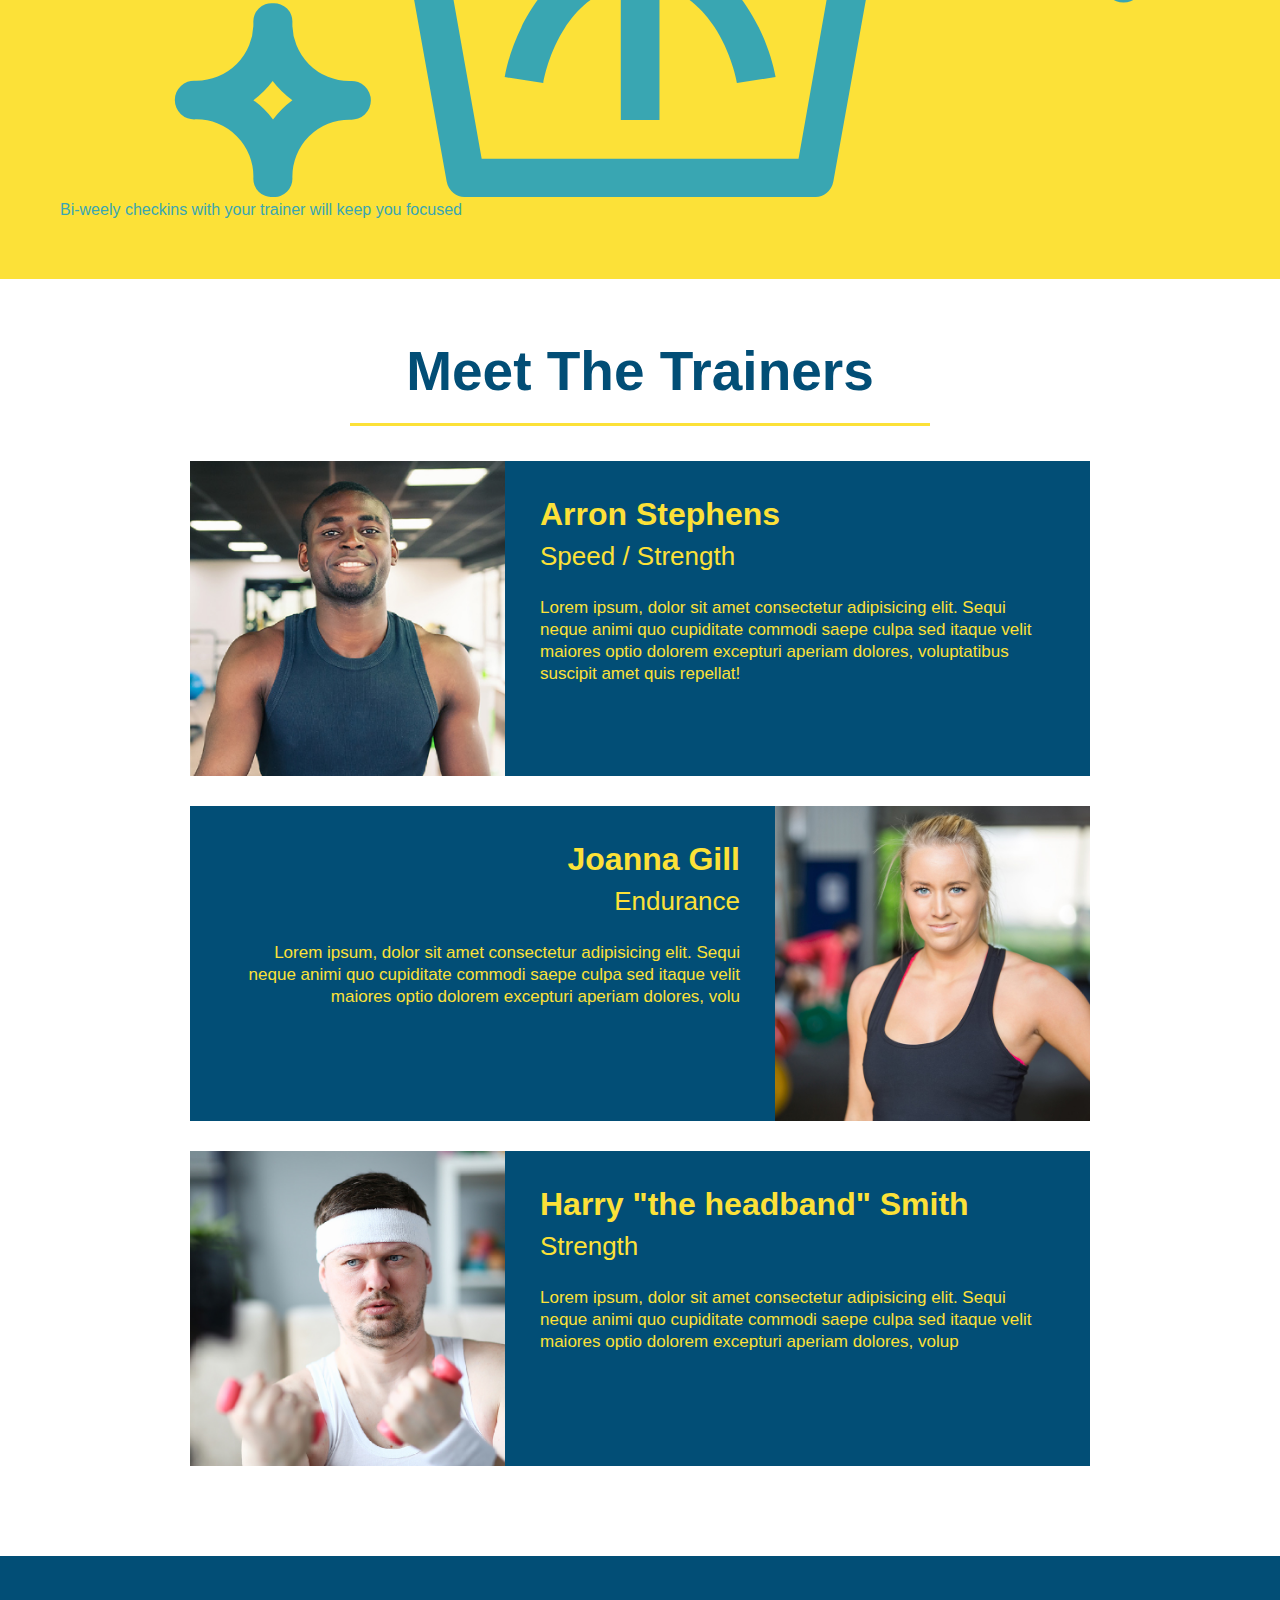
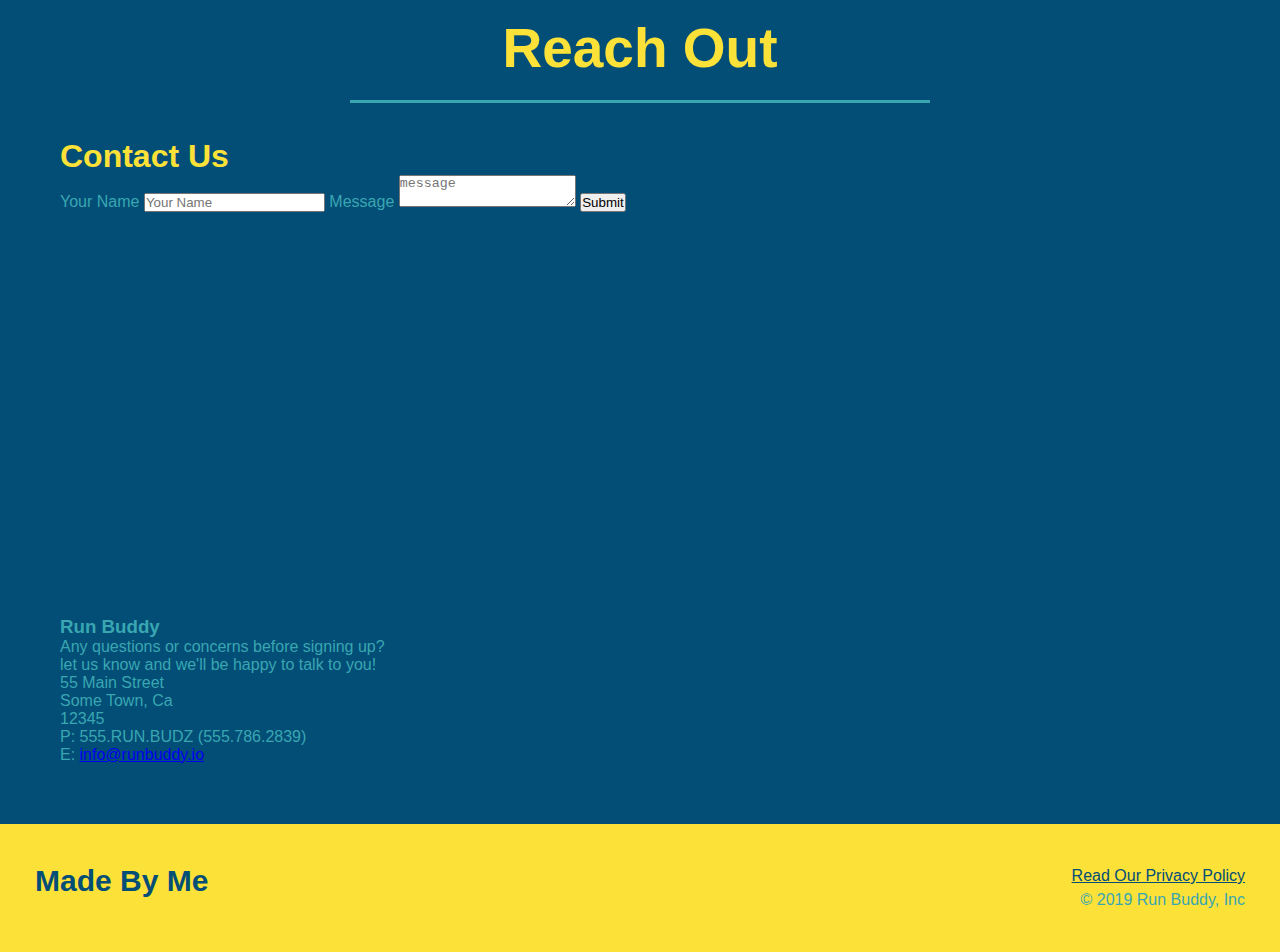
==== commit 31177276: "add flexbox to the steps" ====
--- a/index.html
+++ b/index.html
@@ -41,12 +41,17 @@
         <div class="hero-cta">
             <h2>Start Building Habits.</h2>
             <p>
-              seitan heirloom post-ironic pop-up iPhone mlkshk hella selfies fashion axe occupy readymade put a bird on it messenger bag Wes Anderson Schlitz plaid Bushwick church-key lo-fi skateboard slow-carb hashtag trust fund Williamsburg biodiesel fixie farm-to-table 8-bit banjo XOXO Banksy chillwave bicycle rights retro cliche tattooed bespoke irony mumblecore Shoreditch deep v polaroid McSweeney's bitters cray gentrify tofu Marfa you probably haven't heard of them yr banh mi asymmetrical art party selvage letterpress High Life.
+                seitan heirloom post-ironic pop-up iPhone mlkshk hella selfies fashion axe occupy readymade put a bird
+                on it messenger bag Wes Anderson Schlitz plaid Bushwick church-key lo-fi skateboard slow-carb hashtag
+                trust fund Williamsburg biodiesel fixie farm-to-table 8-bit banjo XOXO Banksy chillwave bicycle rights
+                retro cliche tattooed bespoke irony mumblecore Shoreditch deep v polaroid McSweeney's bitters cray
+                gentrify tofu Marfa you probably haven't heard of them yr banh mi asymmetrical art party selvage
+                letterpress High Life.
             </p>
-          </div>
-          
+        </div>
+
         <div class="hero-form">
-            
+
             <h3>Get Started Today</h3>
 
             <P>fill out this form and one of our trainers will schedule a consult</P>
@@ -99,42 +104,56 @@
 
     <!--"what we do" section-->
     <section id="what-we-do" class="intro">
-        <h2 class="section-title primary-border">What We Do</h2>
-
-        <p>
-            butcher selfies chambray shabby chic gentrify readymade yr Echo Park XOXO Tumblr normcore Banksy direct
-            trade Blue Bottle chillwave you probably haven't heard of them single-origin coffee Vice fanny pack fixie
-            Odd Future Austin fingerstache pickled twee synth Wes Anderson Thundercats viral bitters flannel meggings
-            narwhal Marfa Schlitz sustainable Intelligentsia umami deep v craft
-        </p>
+        <div class="flex-row">
+            <h2 class="section-title primary-border">What We Do</h2>
+        </div>
+        <div class="flex-row">
+            <p>
+                butcher selfies chambray shabby chic gentrify readymade yr Echo Park XOXO Tumblr normcore Banksy direct
+                trade Blue Bottle chillwave you probably haven't heard of them single-origin coffee Vice fanny pack
+                fixie
+                Odd Future Austin fingerstache pickled twee synth Wes Anderson Thundercats viral bitters flannel
+                meggings
+                narwhal Marfa Schlitz sustainable Intelligentsia umami deep v craft
+            </p>
+        </div>
 
     </section>
 
     <!--"What You DO" section-->
     <section id="what-you-do" class="steps">
-        <h2 class="section-title secondary-border">What You Do</h2>
-
-        <div>
-            <img src="./assets/images/step-1.svg" alt="" />
-            <h3>Step 1: <span>Fill Out The Form Above</span></h3>
-            <p>You're already here so why not?</p>
-        </div>
-
-        <div>
+        <div class="flex-row">
+            <h2 class="section-title secondary-border">What You Do</h2>
+        </div>
+
+        <div class="step">
+            <h3>Step 1.</h3>
+            <div class="step-info">
+              <div class="step-img">
+                <img src="./assets/images/step-1.svg" alt="" />
+              </div>
+              <div class="step-text">
+                <h4>Fill Out The Form Above</h4>
+                <p>You're already here, so why not?</p>
+              </div>
+            </div>
+          </div>
+
+        <div class="step">
+            <h3>Step 2: <span>Consult With One Of Our Trainers</span></h3>
             <img src="assets/images/step-2.svg" alt="" />
-            <h3>Step 2: <span>Consult With One Of Our Trainers</span></h3>
             <p>Are you here to build muscle, lose weight, or just feel good?</p>
         </div>
 
         <div>
+            <h3>Step 3: <span>Get Running</span></h3>
             <img src="assets/images/step-3.svg" alt="" />
-            <h3>Step 3: <span>Get Running</span></h3>
             <p>Hit the ground running (literally) once your trainer lays out your plan</p>
         </div>
 
         <div>
+            <h3>Step 4: <span>See Results</span></h3>
             <img src="assets/images/step-4.svg" alt="" />
-            <h3>Step 4: <span>See Results</span></h3>
             <p>Bi-weely checkins with your trainer will keep you focused</p>
         </div>
 
@@ -142,8 +161,10 @@
 
     <!-- "Meet The Trainers" section-->
     <section id="your-trainers" class="trainers">
-
-        <h2 class="section-title primary-border">Meet The Trainers</h2>
+        <div class="flex-row">
+            <h2 class="section-title primary-border">Meet The Trainers</h2>
+        </div>
+
         <article class="trainer">
             <img src="./assets/images/trainer-1.jpg" alt="Arron Stephens in his workout clothes, ready to pump iron" />
             <div class="trainer-bio text-left">
@@ -186,25 +207,28 @@
                 <h3>Harry "the headband" Smith</h3>
                 <h4>Strength</h4>
                 <p>
-                    Lorem ipsum, dolor sit amet consectetur adipisicing elit. Sequi neque animi quo cupiditate commodi saepe culpa sed
+                    Lorem ipsum, dolor sit amet consectetur adipisicing elit. Sequi neque animi quo cupiditate commodi
+                    saepe culpa sed
                     itaque velit maiores optio dolorem excepturi aperiam dolores, volup
                 </p>
             </div>
-         </article>
+        </article>
 
     </section>
 
     <!--            "Reach Out"                     -->
     <section id="reach-out" class="contact">
-
-        <h2 class="section-title secondary-border">Reach Out</h2>
+        <div class="flex-row">
+            <h2 class="section-title secondary-border">Reach Out</h2>
+        </div>
+
         <div class="contact-info">
             <h3>Contact Us</h3>
             <form>
                 <label for="contact-name">Your Name</label>
-                <input type="text" id="contact-name" placeholder="Your Name"/>
-
-                <label for="contact-message">Message</label> 
+                <input type="text" id="contact-name" placeholder="Your Name" />
+
+                <label for="contact-message">Message</label>
                 <textarea id="contact-message" placeholder="message"></textarea>
 
                 <button type="submit">Submit</button>
@@ -212,12 +236,9 @@
             </form>
 
 
-            <iframe src="https://www.google.com/maps/embed?pb=!1m18!1m12!1m3!1d12091.266625596672!2d-74.00519156789696!3d40.74405966925263!2m3!1f0!2f0!3f0!3m2!1i1024!2i768!4f13.1!3m3!1m2!1s0x89c259bb19b0e26b%3A0x37e308178a92c294!2s208%20W%2023rd%20St%2C%20New%20York%2C%20NY%2010011!5e0!3m2!1sen!2sus!4v1618867243132!5m2!1sen!2sus"
-             width="400"
-             height="400"
-             style="border:0;"
-             allowfullscreen=""
-             loading="lazy">
+            <iframe
+                src="https://www.google.com/maps/embed?pb=!1m18!1m12!1m3!1d12091.266625596672!2d-74.00519156789696!3d40.74405966925263!2m3!1f0!2f0!3f0!3m2!1i1024!2i768!4f13.1!3m3!1m2!1s0x89c259bb19b0e26b%3A0x37e308178a92c294!2s208%20W%2023rd%20St%2C%20New%20York%2C%20NY%2010011!5e0!3m2!1sen!2sus!4v1618867243132!5m2!1sen!2sus"
+                width="400" height="400" style="border:0;" allowfullscreen="" loading="lazy">
             </iframe>
         </div>
 
--- a/assets/css/style.css
+++ b/assets/css/style.css
@@ -5,6 +5,9 @@
     box-sizing: border-box;
 }
 
+.flex-row {
+    display: flex;
+}
 /*  HERO */
 
 section {
@@ -16,14 +19,12 @@
 .hero-form {
     background-color: #fce138;
     padding: 20px;
-    width: 500px;
     color: #024e76;
     border-style: solid;
     border-width: 3px;
     border-color: #024e76;
-    position: absolute;
-    bottom: 120px;
-    right: 140px;
+    width: 40%;
+    margin: 3.5%
 }
 
 .hero-form h3 {
@@ -57,14 +58,28 @@
     font-size: 16px;
 }
 
-
-/* hero style start */
 .hero {
     background-image: url("../images/hero-bg.jpg");
-    height: 600px;
     background-size: cover;
     background-position: center;
-    position: relative;
+    display: flex;
+    justify-content: center;
+    flex-wrap: wrap;
+}
+
+.hero-cta {
+    width: 35%;
+    text-align: right;
+    margin: 3.5%;
+    color: #fff;
+    font-size: 18px;
+    line-height: 1.3;
+}
+
+.hero-cta h2 {
+    font-style: italic;
+    font-size: 55px;
+    color: #fce138;
 }
 
 /* hero style end */
@@ -74,6 +89,9 @@
 header {
     padding: 20px 35px;
     background-color: #39a6b2; 
+    display: flex;
+    justify-content: space-between;
+    flex-wrap: wrap;
 }
 
 header h1 {
@@ -81,7 +99,6 @@
     font-size: 36px;
     margin: 0;
     color: #fce128;
-    display: inline;
 }
 
 header a {
@@ -90,18 +107,21 @@
 }
 
 header nav {
-    float :right;
     margin: 7px 0;
 }
 
-header nav ul li {
-   display: inline;
+header nav ul {
+    display: flex;
+    flex-wrap: wrap;
+    justify-content: space-between;
+    align-items: center;
+    list-style: none;
 }
 
 header nav ul li a {
     margin: 0 30PX;
     font-weight: lighter;
-    font-size: 22px;
+    font-size: 1.55vw;
 }
 
 
@@ -110,10 +130,6 @@
 body {
     font-family: helvetica, ariel, sans-serif;
     color: #39a6b2;
-}
-
-.intro {
-    text-align: center;
 }
 
 .intro p {
@@ -122,44 +138,69 @@
     width: 80%;
     font-size: 20px;
     margin: 0 auto;
+    text-align: center;
 }
 
 .steps {
-    text-align: center;
     background: #fce138;
 }
 
-.steps div {
-    margin-bottom: 80px;
-}
-
-.steps img {
-    width: 15%;
-    margin: 10px 0
-}
-
 .steps h3 {
     color: #024e76;
     font-size: 46px;
-    margin-top: 10px;
-}
-
-.steps p {
+    flex: 1 30%;
+}
+
+.step-info {
+    flex: 2 70%;
+    display: flex;
+    flex-wrap: wrap;
+    align-items: center;
+}
+
+.step-img {
+    flex: 1 12%;
+    margin-right: 20px;
+}
+
+.step-img oimg {
+    max-width: 100%;
+}
+
+.step-text {
+    flex: 12;
+}
+
+.step-text p {
     color: #39a6b2;
-    font-size: 23px;
-}
-
-.steps span {
-    font-size: 38px;
+    font-size: 18px;
+}
+
+.step-text h4 {
+    font-size: 26px;
+    line-height: 1.5;
+    color: #024e76;
+}
+
+.step {
+    margin: 50px auto;
+    padding-bottom: 50px;
+    width: 80%;
+    border-bottom: 1px solid #39a6b2;
+    display: flex;
+    flex-wrap: wrap;
+    align-items: center;
+    justify-content: space-between;
 }
 
 .section-title {
     font-size: 55px;
     color: #024e76;
-    margin-bottom: 35px;
-    padding: 0 100px 20px 100px;
     border-bottom: 3px solid;
-    display: inline-block;
+    padding-bottom: 20px;
+    text-align: center;
+    margin: 0 auto 35px;
+    width: 50%;
 }
 
 .primary-border {
@@ -171,10 +212,6 @@
 }
 
 /*  Trainer Section */
-
-.trainers {
-    text-align: center;
-}
 
 .trainer {
     width: 900px;
@@ -228,7 +265,6 @@
 
 .contact {
     background-color: #024e76;
-    text-align: center;
 }
 
 .contact h2 {
@@ -273,17 +309,18 @@
     background: #fce138;
     width: 100%;
     padding: 40px 35px;
+    display: flex;
+    justify-content: space-between;
+    flex-wrap: wrap;
 }
 
 footer h2 {
-    display: inline;
     color: #024e76;
     font-size: 30px;
     margin: 0;
 }
 
 footer div {
-    float: right;
     line-height: 1.5;
     text-align: right;
 }
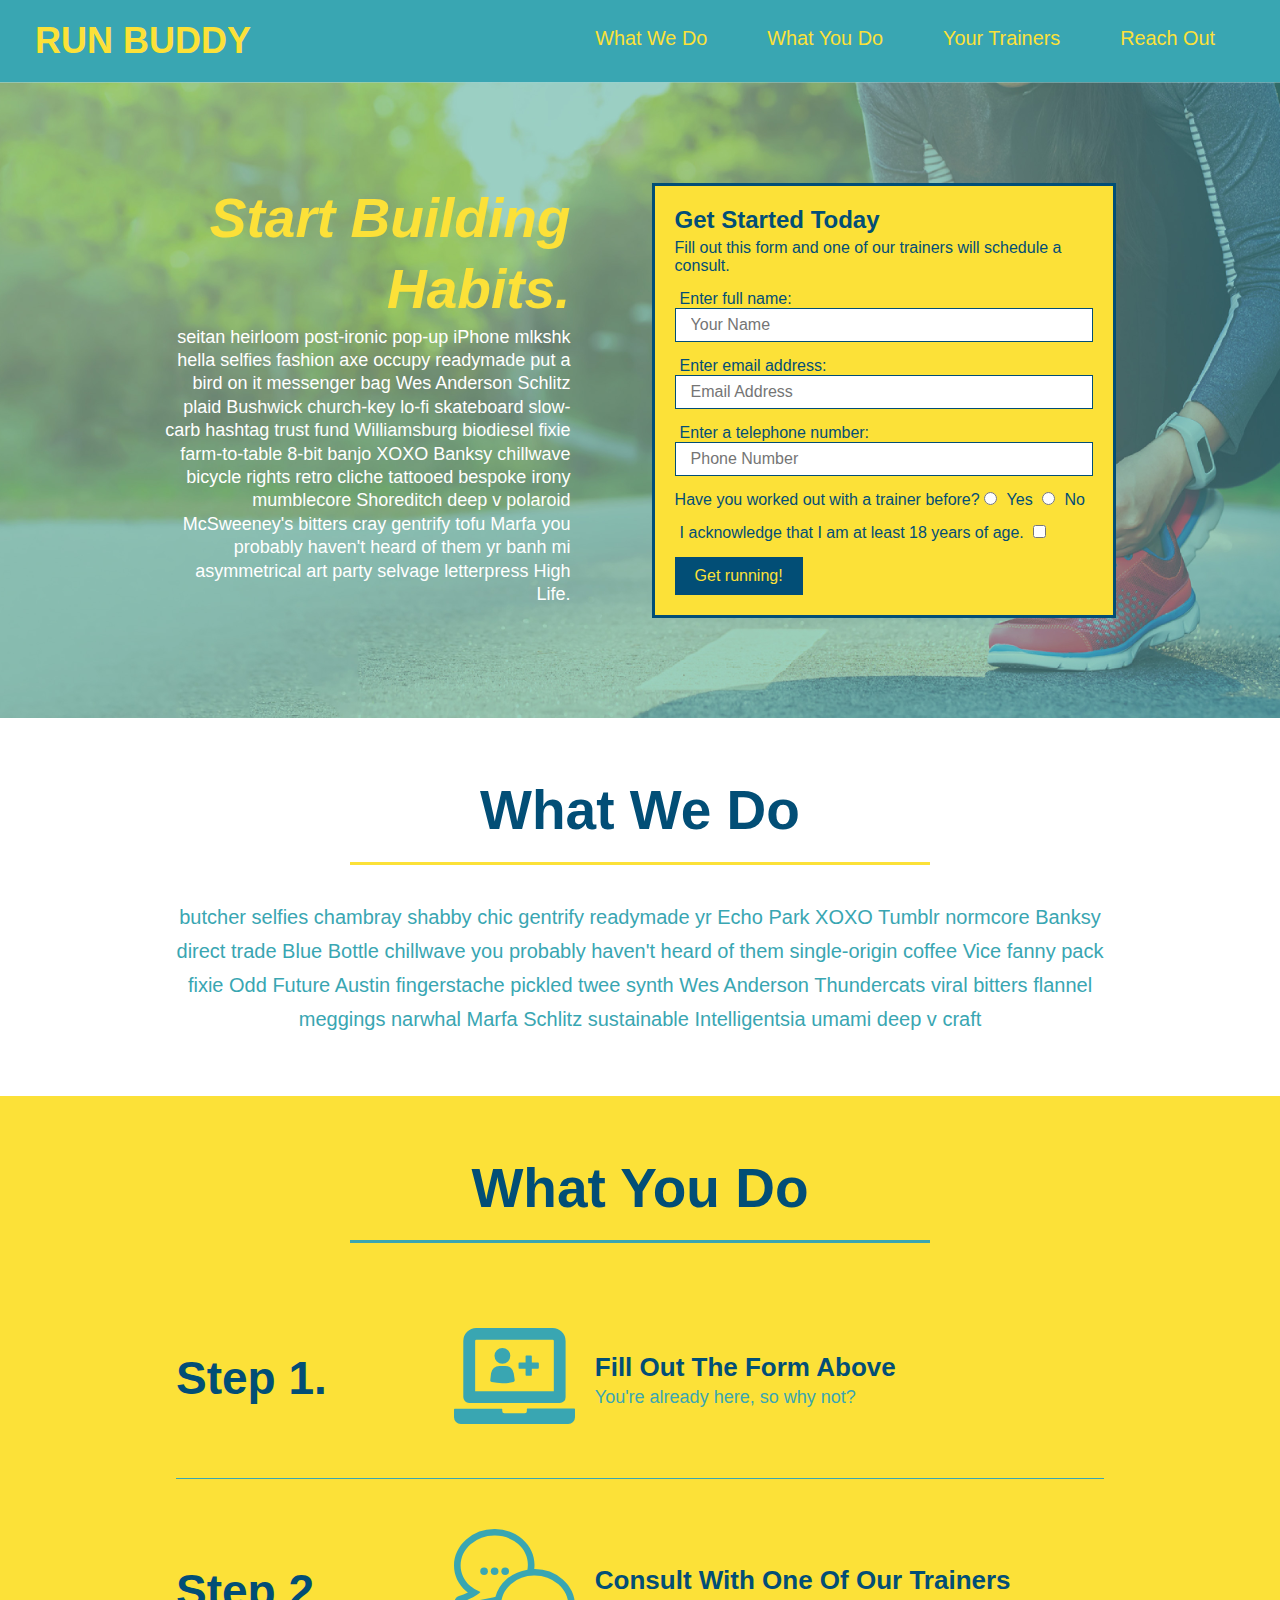
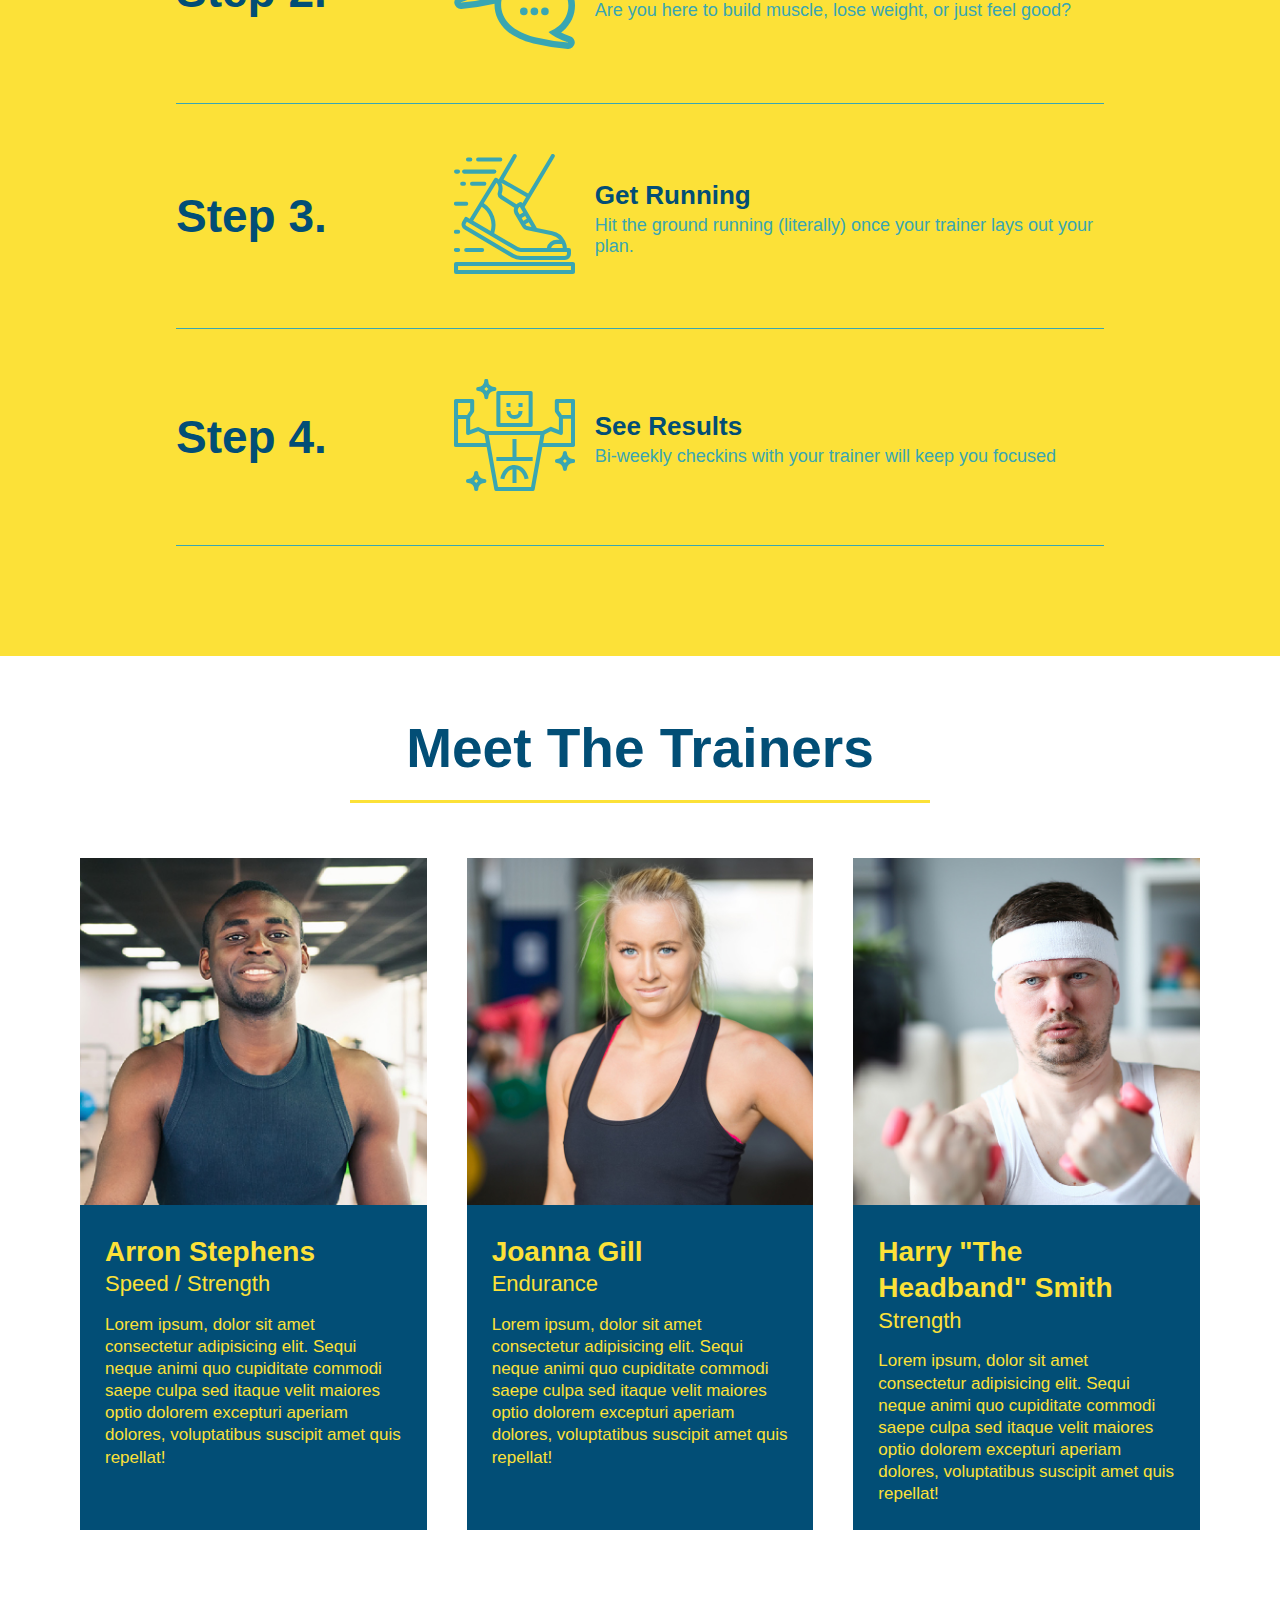
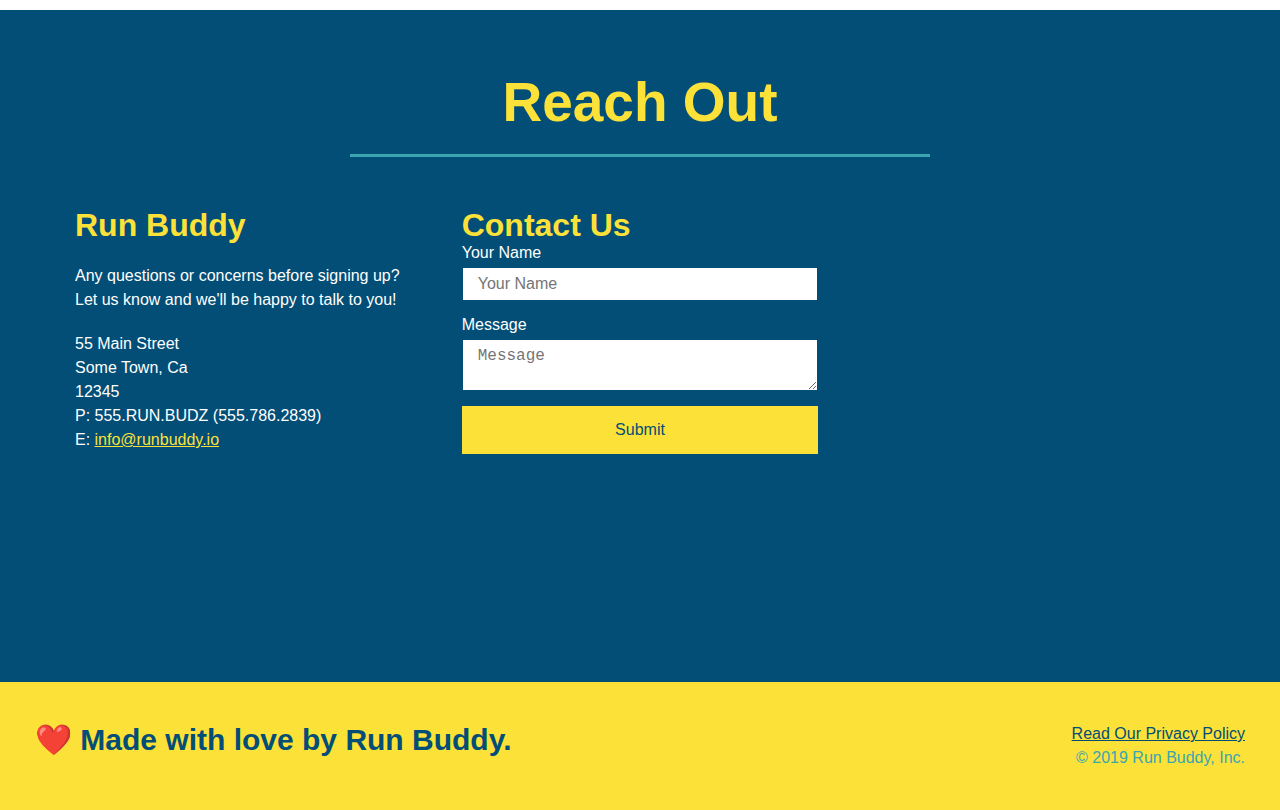
==== commit e15b309c: "finished assignment and made changes to reflect code snapshot" ====
--- a/index.html
+++ b/index.html
@@ -1,273 +1,248 @@
 <!DOCTYPE html>
-<html lan="en">
-
-<head>
-    <meta charset="UTF-8">
+<html lang="en">
+  <head>
+    <meta charset="UTF-8" />
+    <link rel="stylesheet" href="./assets/css/style.css">
     <title>Run Buddy</title>
-    <link rel="stylesheet" href="./assets/css/style.css" />
-</head>
-
-<body>
-
+  </head>
+  <body>
+    <!-- navigation tags - block level element -->
     <header>
-        <h1>
-            <a href="/">RUN BUDDY</a>
-        </h1>
-        <!--       navigation    -->
-        <nav>
-            <ul>
-                <li>
-                    <a href="#what-we-do">What We DO</a>
-                </li>
-
-                <li>
-                    <a href="#what-you-do">What You DO</a>
-                </li>
-
-                <li>
-                    <a href="#your-trainers">Your Trainers</a>
-                </li>
-
-                <li>
-                    <a href="reach-out">Reach out</a>
-                </li>
-            </ul>
-        </nav>
-
+      <h1>
+        <a href="/">RUN BUDDY</a>
+      </h1>
+      <nav>
+        <ul>
+          <li>
+            <a href="#what-we-do">What We Do</a>
+          </li>
+          <li>
+            <a href="#what-you-do">What You Do</a>
+          </li>
+          <li>
+            <a href="#your-trainers">Your Trainers</a>
+          </li>
+          <li>
+            <a href="#reach-out">Reach Out</a>
+          </li>
+          
+        </ul>
+      </nav>
     </header>
-
-    <!-- hero/jumbotron-->
+    <!-- end navigation -->
+
+    <!-- hero/jumbotron -->
     <section class="hero">
-        <div class="hero-cta">
-            <h2>Start Building Habits.</h2>
-            <p>
-                seitan heirloom post-ironic pop-up iPhone mlkshk hella selfies fashion axe occupy readymade put a bird
-                on it messenger bag Wes Anderson Schlitz plaid Bushwick church-key lo-fi skateboard slow-carb hashtag
-                trust fund Williamsburg biodiesel fixie farm-to-table 8-bit banjo XOXO Banksy chillwave bicycle rights
-                retro cliche tattooed bespoke irony mumblecore Shoreditch deep v polaroid McSweeney's bitters cray
-                gentrify tofu Marfa you probably haven't heard of them yr banh mi asymmetrical art party selvage
-                letterpress High Life.
-            </p>
-        </div>
-
-        <div class="hero-form">
-
-            <h3>Get Started Today</h3>
-
-            <P>fill out this form and one of our trainers will schedule a consult</P>
-
-            <!--    Sign up form    -->
-
-            <form>
-                <label for="name">Enter full name</label>
-                <input type="text" placeholder="Your Name" name="name" id="name" class="form-input" />
-
-                <label for="email">Enter Your Email</label>
-                <input type="email" placeholder="Your Email" name="Email" id="email" class="form-input" />
-
-                <label for="phoneNumber">Enter Your Phone Number</label>
-                <input type="tel" placeholder="Your Phone Number" name="Phone number" id="phoneNumber"
-                    class="form-input" />
-
-                <!--    Radio Buttons   -->
-
-                <p>
-                    Have you worked out with a trainer before?
-
-                    <input type="radio" name="trainer-confirm" id="trainer-yes" />
-                    <label for="trainer-yes">yes</label>
-
-                    <input type="radio" name="trainer-confirm" id="trainer-no" />
-                    <label for="trainer-no">No</label>
-
-
-                </p>
-                <!--     Age Verification   -->
-                <p>
-                    <label for="checkbox">
-                        I acknowledge that I am at least 18 years of age
-                    </label>
-                    <input type="checkbox" name="age-confirm" id="checkbox" />
-
-                </p>
-
-                <!--    Submit Button   -->
-
-                <button type="submit">
-                    Get Running!
-                </button>
-
-            </form>
-
-        </div>
-    </section>
-
-    <!--"what we do" section-->
+      <div class="hero-cta">
+        <h2>Start Building Habits.</h2>
+        <p>
+          seitan heirloom post-ironic pop-up iPhone mlkshk hella selfies fashion axe occupy readymade put a bird on it
+          messenger bag Wes Anderson Schlitz plaid Bushwick church-key lo-fi skateboard slow-carb hashtag trust fund
+          Williamsburg biodiesel fixie farm-to-table 8-bit banjo XOXO Banksy chillwave bicycle rights retro cliche
+          tattooed bespoke irony mumblecore Shoreditch deep v polaroid McSweeney's bitters cray gentrify tofu Marfa you
+          probably haven't heard of them yr banh mi asymmetrical art party selvage letterpress High Life.
+        </p>
+      </div>
+
+      <div class="hero-form">
+        <h3>Get Started Today</h3>
+        <p>Fill out this form and one of our trainers will schedule a consult.</p>
+        <form>
+          <label for="name">Enter full name:</label>
+          <input type="text" placeholder="Your Name" id="name" name="name" class="form-input" />
+          <label for="email">Enter email address:</label>
+          <input type="email" placeholder="Email Address" id="email" name="email" class="form-input" />
+          <label for="phone">Enter a telephone number:</label>
+          <input type="tel" placeholder="Phone Number" name="phone" id="phone" class="form-input" />
+          <p>
+            Have you worked out with a trainer before? 
+            <input type="radio" name="trainer-confirm" id="trainer-yes" />
+            <label for="trainer-yes">Yes</label>
+            <input type="radio" name="trainer-confirm" id="trainer-no"/>
+            <label for="trainer-no">No</label>
+          </p>
+          <p>
+            <label for="checkbox">
+              I acknowledge that I am at least 18 years of age.
+            </label>
+            <input type="checkbox" name="checkpoint1" id="checkbox" />
+          </p>
+          <button type="submit">
+            Get running!
+          </button>
+        </form>
+      </div>
+    </section>
+    <!-- end header -->
+
+    <!-- "what we do" start - <section> -->
     <section id="what-we-do" class="intro">
-        <div class="flex-row">
-            <h2 class="section-title primary-border">What We Do</h2>
-        </div>
-        <div class="flex-row">
-            <p>
-                butcher selfies chambray shabby chic gentrify readymade yr Echo Park XOXO Tumblr normcore Banksy direct
-                trade Blue Bottle chillwave you probably haven't heard of them single-origin coffee Vice fanny pack
-                fixie
-                Odd Future Austin fingerstache pickled twee synth Wes Anderson Thundercats viral bitters flannel
-                meggings
-                narwhal Marfa Schlitz sustainable Intelligentsia umami deep v craft
-            </p>
-        </div>
-
-    </section>
-
-    <!--"What You DO" section-->
+      <div class="flex-row">
+        <h2 class="section-title primary-border">
+          What We Do
+        </h2>
+      </div>
+      <div class="flex-row">
+        <p>
+          butcher selfies chambray shabby chic gentrify readymade yr Echo Park XOXO Tumblr normcore Banksy direct trade  Blue Bottle chillwave you probably haven't heard of them single-origin coffee Vice fanny pack fixie Odd Future Austin fingerstache pickled twee synth Wes Anderson Thundercats viral bitters flannel meggings narwhal Marfa Schlitz sustainable Intelligentsia umami deep v craft
+        </p>
+      </div>
+    </section>
+    <!-- end "what we do" -->
+
+    <!-- "what you do" start -->
     <section id="what-you-do" class="steps">
-        <div class="flex-row">
-            <h2 class="section-title secondary-border">What You Do</h2>
-        </div>
-
-        <div class="step">
-            <h3>Step 1.</h3>
-            <div class="step-info">
-              <div class="step-img">
-                <img src="./assets/images/step-1.svg" alt="" />
-              </div>
-              <div class="step-text">
-                <h4>Fill Out The Form Above</h4>
-                <p>You're already here, so why not?</p>
-              </div>
+      <div class="flex-row">
+        <h2 class="section-title secondary-border">
+          What You Do
+        </h2> 
+      </div>
+      <div class="step">
+        <h3>Step 1.</h3>
+        <div class="step-info">
+          <div class="step-img">
+            <img src="./assets/images/step-1.svg" alt="" />
+          </div>
+          <div class="step-text">
+            <h4>Fill Out The Form Above</h4>
+            <p>You're already here, so why not?</p>
+          </div>
+        </div>
+      </div>
+      <div class="step">
+        <h3>Step 2.</h3>
+        <div class="step-info">
+          <div class="step-img">
+            <img src="./assets/images/step-2.svg" alt="" />
+          </div>
+          <div class="step-text">
+            <h4>Consult With One Of Our Trainers</h4>
+            <p>Are you here to build muscle, lose weight, or just feel good?</p>
+          </div>
+        </div>
+      </div>
+      <div class="step">
+        <h3>Step 3.</h3>
+        <div class="step-info">
+          <div class="step-img">
+            <img src="./assets/images/step-3.svg" alt="" />
+          </div>
+          <div class="step-text">
+            <h4>Get Running</h4>
+            <p>Hit the ground running (literally) once your trainer lays out your plan.</p>
+          </div>
+        </div>
+      </div>
+      <div class="step">
+        <h3>Step 4.</h3>
+        <div class="step-info">
+          <div class="step-img">
+            <img src="./assets/images/step-4.svg" alt="" />
+          </div>
+          <div class="step-text">
+            <h4>See Results</h4>
+            <p>Bi-weekly checkins with your trainer will keep you focused</p>
+          </div>
+        </div>
+      </div>
+    </section>
+    <!-- "what you do" end -->
+
+    <!-- "meet the trainers" start -->
+    <section id="your-trainers">
+      <div class="flex-row">
+        <h2 class="section-title primary-border">
+          Meet The Trainers
+        </h2>
+      </div>
+
+      <div class="trainers">
+        <article class="trainer">
+          <img src="./assets/images/trainer-1.jpg" alt="Arron Stephens in his workout clothes, ready to pump iron" />
+          <div class="trainer-bio">
+            <h3 class="trainer-name">Arron Stephens</h3>
+            <h4 class="trainer-role">Speed / Strength</h4>
+            <p>Lorem ipsum, dolor sit amet consectetur adipisicing elit. Sequi neque animi quo cupiditate commodi saepe culpa sed itaque velit maiores optio dolorem excepturi aperiam dolores, voluptatibus suscipit amet quis repellat!</p>
+          </div>
+        </article>
+
+        <article class="trainer">
+          <img src="./assets/images/trainer-2.jpg" alt="Joanna Gill cooling off after a work out" />
+          <div class="trainer-bio">
+            <h3 class="trainer-name">Joanna Gill</h3>
+            <h4 class="trainer-role">Endurance</h4>
+            <p>Lorem ipsum, dolor sit amet consectetur adipisicing elit. Sequi neque animi quo cupiditate commodi saepe culpa sed itaque velit maiores optio dolorem excepturi aperiam dolores, voluptatibus suscipit amet quis repellat!</p>
             </div>
-          </div>
-
-        <div class="step">
-            <h3>Step 2: <span>Consult With One Of Our Trainers</span></h3>
-            <img src="assets/images/step-2.svg" alt="" />
-            <p>Are you here to build muscle, lose weight, or just feel good?</p>
-        </div>
-
+          </article>
+
+        <article class="trainer">
+          <img src="./assets/images/trainer-3.jpg" alt="Harry Smith wearing a headband and lifting comically small pink weights" />
+          <div class="trainer-bio">
+            <h3 class="trainer-name">Harry "The Headband" Smith</h3>
+            <h4 class="trainer-role">Strength</h4>
+            <p>Lorem ipsum, dolor sit amet consectetur adipisicing elit. Sequi neque animi quo cupiditate commodi saepe culpa sed itaque velit maiores optio dolorem excepturi aperiam dolores, voluptatibus suscipit amet quis repellat!</p>
+          </div>
+        </article>
+      </div>
+    </section>
+    <!-- "meet the trainers" end -->
+
+    <!-- "reach out" start -->
+    <section id="reach-out" class="contact">
+      <div class="flex-row">
+        <h2 class="section-title secondary-border">
+          Reach Out
+        </h2>
+      </div>
+
+      <div class="contact-info">
         <div>
-            <h3>Step 3: <span>Get Running</span></h3>
-            <img src="assets/images/step-3.svg" alt="" />
-            <p>Hit the ground running (literally) once your trainer lays out your plan</p>
-        </div>
-
-        <div>
-            <h3>Step 4: <span>See Results</span></h3>
-            <img src="assets/images/step-4.svg" alt="" />
-            <p>Bi-weely checkins with your trainer will keep you focused</p>
-        </div>
-
-    </section>
-
-    <!-- "Meet The Trainers" section-->
-    <section id="your-trainers" class="trainers">
-        <div class="flex-row">
-            <h2 class="section-title primary-border">Meet The Trainers</h2>
-        </div>
-
-        <article class="trainer">
-            <img src="./assets/images/trainer-1.jpg" alt="Arron Stephens in his workout clothes, ready to pump iron" />
-            <div class="trainer-bio text-left">
-
-                <h3>Arron Stephens</h3>
-
-                <h4>Speed / Strength</h4>
-
-                <p>
-                    Lorem ipsum, dolor sit amet consectetur adipisicing elit. Sequi neque animi quo cupiditate commodi
-                    saepe culpa sed
-                    itaque velit maiores optio dolorem excepturi aperiam dolores, voluptatibus suscipit amet quis
-                    repellat!
-                </p>
-
-            </div>
-
-        </article>
-
-        <!--  Second Trainer-->
-
-        <article class="trainer">
-            <div class="trainer-bio text-right">
-                <h3>Joanna Gill</h3>
-                <h4>Endurance</h4>
-                <p>
-                    Lorem ipsum, dolor sit amet consectetur adipisicing elit. Sequi neque animi quo cupiditate commodi
-                    saepe culpa sed
-                    itaque velit maiores optio dolorem excepturi aperiam dolores, volu
-                </p>
-            </div>
-            <img src="./assets/images/trainer-2.jpg" alt="Joanna Gill cooling off after a workout" />
-        </article>
-
-        <!-- Third trainer-->
-
-        <article class="trainer">
-            <img src="./assets/images/trainer-3.jpg" alt="Harry Smith wearing a headband" />
-            <div class="trainer-bio text-left">
-                <h3>Harry "the headband" Smith</h3>
-                <h4>Strength</h4>
-                <p>
-                    Lorem ipsum, dolor sit amet consectetur adipisicing elit. Sequi neque animi quo cupiditate commodi
-                    saepe culpa sed
-                    itaque velit maiores optio dolorem excepturi aperiam dolores, volup
-                </p>
-            </div>
-        </article>
-
-    </section>
-
-    <!--            "Reach Out"                     -->
-    <section id="reach-out" class="contact">
-        <div class="flex-row">
-            <h2 class="section-title secondary-border">Reach Out</h2>
-        </div>
-
-        <div class="contact-info">
-            <h3>Contact Us</h3>
-            <form>
-                <label for="contact-name">Your Name</label>
-                <input type="text" id="contact-name" placeholder="Your Name" />
-
-                <label for="contact-message">Message</label>
-                <textarea id="contact-message" placeholder="message"></textarea>
-
-                <button type="submit">Submit</button>
-
-            </form>
-
-
-            <iframe
-                src="https://www.google.com/maps/embed?pb=!1m18!1m12!1m3!1d12091.266625596672!2d-74.00519156789696!3d40.74405966925263!2m3!1f0!2f0!3f0!3m2!1i1024!2i768!4f13.1!3m3!1m2!1s0x89c259bb19b0e26b%3A0x37e308178a92c294!2s208%20W%2023rd%20St%2C%20New%20York%2C%20NY%2010011!5e0!3m2!1sen!2sus!4v1618867243132!5m2!1sen!2sus"
-                width="400" height="400" style="border:0;" allowfullscreen="" loading="lazy">
-            </iframe>
-        </div>
-
-        <div>
-            <h3>Run Buddy</h3>
-            <p>
-                Any questions or concerns before signing up?
-                <br />
-                let us know and we'll be happy to talk to you!
-            </p>
-            <adress>
-                55 Main Street <br />
-                Some Town, Ca <br />
-                12345 <br />
-                P: 555.RUN.BUDZ (555.786.2839)<br />
-                E: <a href="mailto:info@runbuddy.io">info@runbuddy.io</a>
-            </adress>
-        </div>
-
-    </section>
-
-    <!--Footer-->
+          <h3>Run Buddy</h3>
+          <p>
+            Any questions or concerns before signing up? 
+            <br/>
+            Let us know and we'll be happy to talk to you!
+          </p>
+
+          <address>
+            55 Main Street <br/>
+            Some Town, Ca <br/>
+            12345<br/>
+            P: 555.RUN.BUDZ (555.786.2839)<br/>
+            E: <a href="mailto:info@runbuddy.io">info@runbuddy.io</a>
+          </address>
+          
+        </div>
+
+        <div class="contact-form">
+          <h3>Contact Us</h3>
+          <form>
+            <label for="contact-name">Your Name</label>
+            <input type="text" id="contact-name" placeholder="Your Name" />
+        
+            <label for="contact-message">Message</label>
+            <textarea id="contact-message" placeholder="Message"></textarea>
+        
+            <button type="submit">Submit</button>
+          </form>
+        </div>
+        
+        <iframe
+          src="https://www.google.com/maps/embed?pb=!1m14!1m12!1m3!1d12182.30520634488!2d-74.0652613!3d40.2407219!2m3!1f0!2f0!3f0!3m2!1i1024!2i768!4f13.1!5e0!3m2!1sen!2sus!4v1561060983193!5m2!1sen!2sus"
+          frameborder="0" style="border:0" allowfullscreen>
+        </iframe>
+      </div>
+    </section>
+    <!-- "reach out" end -->
+
+    <!-- footer -->
     <footer>
-        <h2>Made By Me</h2>
-        <div>
-            <a href="./privacy-policy.html">Read Our Privacy Policy</a><br />
-            &copy; 2019 Run Buddy, Inc
-        </div>
+      <h2>❤️ Made with love by Run Buddy.</h2>
+      <div>
+        <a href="./privacy-policy.html">Read Our Privacy Policy</a><br/>
+        &copy; 2019 Run Buddy, Inc.
+      </div>
     </footer>
-</body>
-
-</html>+    <!-- footer end -->
+  </body>
+</html>
--- a/assets/css/style.css
+++ b/assets/css/style.css
@@ -1,330 +1,361 @@
-
 * {
-    margin: 0;
-    padding: 0;
-    box-sizing: border-box;
+  box-sizing: border-box;
+  margin: 0;
+  padding: 0;
+}
+
+body {
+  color: #39a6b2;
+  font-family: Helvetica, Arial, sans-serif;
+}
+
+
+/* HEADER / NAV BAR STYLES START */
+
+header {
+  padding: 20px 35px;
+  background-color: #39a6b2;
+  display: flex;
+  justify-content: space-between;
+  flex-wrap: wrap;
+}
+
+header h1 {
+  font-weight: bold;
+  margin: 0;
+  font-size: 36px;
+  color: #fce138;
+}
+
+header a {
+  text-decoration: none;
+  color: #fce138;
+}
+
+header nav {
+  margin: 7px 0;
+}
+
+header nav ul {
+  display: flex;
+  flex-wrap: wrap;
+  justify-content: space-between;
+  align-items: center;
+  list-style: none;
+}
+
+header nav ul li a {
+  margin: 0 30px;
+  font-weight: lighter;
+  font-size: 1.55vw;
+}
+
+/* HEADER / NAVBAR STYLES END */
+
+
+
+/* FOOTER STYLES START */
+footer {
+  background: #fce138;
+  padding: 40px 35px;
+  display: flex;
+  justify-content: space-between;
+  flex-wrap: wrap;
+  width: 100%;
+}
+
+footer h2 {
+  color: #024e76;
+  font-size: 30px;
+  margin: 0;
+}
+
+footer div {
+  line-height: 1.5;
+  text-align: right;
+}
+
+footer a {
+  color: #024e76;
+}
+/* END FOOTER STYLES */
+
+/* STYLE ALL SECTION TAGS */
+section {
+  padding: 60px;
+}
+
+/* HERO STYLES START */
+.hero {
+  background-image: url('../images/hero-bg.jpg');
+  background-size: cover;
+  background-position: center;
+  display: flex;
+  justify-content: center;
+  flex-wrap: wrap;
+}
+
+.hero-cta {
+  width: 35%;
+  text-align: right;
+  margin: 3.5%;
+  color: #fff;
+  font-size: 18px;
+  line-height: 1.3;
+}
+
+.hero-cta h2 {
+  font-style: italic;
+  font-size: 55px;
+  color: #fce138;
+}
+
+.hero-form {
+  border: 3px solid #024e76;
+  background-color: #fce138;
+  padding: 20px;
+  color: #024e76;
+  width: 40%;
+  margin: 3.5%;
+}
+
+.hero-form h3 {
+  font-size: 24px;
+  margin: 0;
+}
+.hero-form p {
+  margin: 5px 0 15px 0;
+}
+
+.form-input {
+  border: 1px solid #024e76;
+  display: block;
+  padding: 7px 15px;
+  font-size: 16px;
+  color: #024e76;
+  width: 100%;
+  margin-bottom: 15px; 
+}
+
+.hero-form label {
+  margin: 0 5px;
+}
+
+.hero-form button {
+  color: #fce138;
+  background-color: #024e76;
+  border: none;
+  padding: 10px 20px;
+  font-size: 16px;
+} 
+/* HERO STYLES END */
+
+
+/* SECTION TITLE STYLES START */
+.section-title {
+  font-size: 55px;
+  border-bottom: 3px solid;
+  color: #024e76;
+  padding-bottom: 20px;
+  text-align: center;
+  margin: 0 auto 35px auto;
+  width: 50%;
+}
+
+.primary-border {
+  border-color: #fce138;
+}
+
+.secondary-border {
+  border-color: #39a6b2;
+}
+/* SECTION TITLE STYLES END */
+
+/* WHAT WE DO STYLES */
+
+.intro p {
+  line-height: 1.7;
+  color: #39a6b2;
+  width: 80%;
+  margin: 0 auto;
+  font-size: 20px;
+  text-align: center;
+}
+/* WHAT YOU DO STYLES END */
+
+
+/* WHAT YOU DO STYLES START */
+.steps { 
+  background: #fce138;
+}
+
+.step {
+  margin: 50px auto;
+  padding-bottom: 50px;
+  width: 80%;
+  border-bottom: 1px solid #39a6b2;
+  display: flex;
+  flex-wrap: wrap;
+  align-items: center;
+  justify-content: space-between;
+}
+
+.step h3 {
+  color: #024e76;
+  font-size: 46px;
+  flex: 1 30%;
+}
+
+.step-info {
+  flex: 2 70%;
+  display: flex;
+  flex-wrap: wrap;
+  align-items: center;
+}
+
+.step-img {
+  flex: 1 12%;
+  margin-right: 20px;
+}
+
+.step-img img {
+  max-width: 100%;
+}
+
+.step-text {
+  flex: 12;
+}
+
+.step-text p {
+  color: #39a6b2;
+  font-size: 18px;
+}
+
+.step-text h4 {
+  font-size: 26px;
+  line-height: 1.5;
+  color: #024e76;
+}
+
+/* WHAT YOU DO STYLES END */
+
+/* MEET THE TRAINERS START */
+.trainers {
+  width: 100%;
+  margin: 0 auto;
+  display: flex;
+  flex-wrap: wrap;
+  justify-content: space-around;
+}
+
+.trainer {
+  margin: 20px;
+  flex: 1;
+  background: #024e76;
+  color: #fce138;
+}
+
+.trainer img {
+  width: 100%;
+}
+
+.trainer-bio {
+  padding: 25px;
+  line-height: 1.3;
+}
+
+.trainer-bio h3 {
+  font-size: 28px;
+}
+
+.trainer-bio h4 {
+  font-weight: lighter;
+  font-size: 22px;
+  margin-bottom: 15px;
+}
+
+.trainer-bio p {
+  font-size: 17px;
+}
+/* TRAINER STYLES END */
+
+/* REACH OUT STYLES START */
+.contact {
+  background: #024e76;
+}
+
+.contact h2 {
+  color: #fce138;
+}
+
+.contact-info {
+  display: flex;
+  justify-content: space-between;
+  flex-wrap: wrap;
+}
+
+.contact-info > * {
+  flex: 1;
+  margin: 15px;
+}
+
+.contact-info iframe {
+  height: 400px;
+}
+
+.contact-info div {
+  color: white;
+}
+
+.contact-info h3 {
+  color: #fce138;
+  font-size: 32px;
+}
+
+.contact-info p, .contact-info address {
+  margin: 20px 0;
+  line-height: 1.5;
+  font-size: 16px;
+  font-style: normal;
+}
+
+.contact-form input, .contact-form textarea {
+  border: 1px solid #024e76;
+  display: block;
+  padding: 7px 15px;
+  font-size: 16px;
+  color: #024e76;
+  width: 100%;
+  margin-bottom: 15px;
+  margin-top: 5px;
+}
+
+.contact-form button {
+  width: 100%;
+  border: none;
+  background: #fce138;
+  color: #024e76;
+  text-align: center;
+  padding: 15px 0;
+  font-size: 16px;
+}
+
+.contact-info a {
+  color: #fce138;
+}
+
+
+/* REACH OUT STYLES END */
+
+/* UTILITIES */
+.text-left {
+  text-align: left;
+}
+
+.text-right {
+  text-align: right;
 }
 
 .flex-row {
-    display: flex;
-}
-/*  HERO */
-
-section {
-    padding: 60px; 
-}
-
-/* Hero form */
-
-.hero-form {
-    background-color: #fce138;
-    padding: 20px;
-    color: #024e76;
-    border-style: solid;
-    border-width: 3px;
-    border-color: #024e76;
-    width: 40%;
-    margin: 3.5%
-}
-
-.hero-form h3 {
-    font-size: 24px;
-    margin: 0;
-}
-
-.hero-form p {
-    margin: 5px 0 15px 0;
-}
-
-.form-input {
-    border: 1px solid #024e76;
-    display: block;
-    padding: 7px 15px;
-    font-size: 16px;
-    color: #024e76;
-    width: 100%;
-    margin-bottom: 15px;
-}
-
-.hero-form label {
-    margin: 0 5px;
-}
-
-.hero-form button {
-    background-color: #024e76;
-    color:#fce138;
-    border: none;
-    padding: 10px 20px;
-    font-size: 16px;
-}
-
-.hero {
-    background-image: url("../images/hero-bg.jpg");
-    background-size: cover;
-    background-position: center;
-    display: flex;
-    justify-content: center;
-    flex-wrap: wrap;
-}
-
-.hero-cta {
-    width: 35%;
-    text-align: right;
-    margin: 3.5%;
-    color: #fff;
-    font-size: 18px;
-    line-height: 1.3;
-}
-
-.hero-cta h2 {
-    font-style: italic;
-    font-size: 55px;
-    color: #fce138;
-}
-
-/* hero style end */
-
-/* Header */
-
-header {
-    padding: 20px 35px;
-    background-color: #39a6b2; 
-    display: flex;
-    justify-content: space-between;
-    flex-wrap: wrap;
-}
-
-header h1 {
-    font-weight: bold;
-    font-size: 36px;
-    margin: 0;
-    color: #fce128;
-}
-
-header a {
-    color: #fce138;
-    text-decoration: none;
-}
-
-header nav {
-    margin: 7px 0;
-}
-
-header nav ul {
-    display: flex;
-    flex-wrap: wrap;
-    justify-content: space-between;
-    align-items: center;
-    list-style: none;
-}
-
-header nav ul li a {
-    margin: 0 30PX;
-    font-weight: lighter;
-    font-size: 1.55vw;
-}
-
-
-/* Body */
-
-body {
-    font-family: helvetica, ariel, sans-serif;
-    color: #39a6b2;
-}
-
-.intro p {
-    line-height: 1.7;
-    color: #39a6b2;
-    width: 80%;
-    font-size: 20px;
-    margin: 0 auto;
-    text-align: center;
-}
-
-.steps {
-    background: #fce138;
-}
-
-.steps h3 {
-    color: #024e76;
-    font-size: 46px;
-    flex: 1 30%;
-}
-
-.step-info {
-    flex: 2 70%;
-    display: flex;
-    flex-wrap: wrap;
-    align-items: center;
-}
-
-.step-img {
-    flex: 1 12%;
-    margin-right: 20px;
-}
-
-.step-img oimg {
-    max-width: 100%;
-}
-
-.step-text {
-    flex: 12;
-}
-
-.step-text p {
-    color: #39a6b2;
-    font-size: 18px;
-}
-
-.step-text h4 {
-    font-size: 26px;
-    line-height: 1.5;
-    color: #024e76;
-}
-
-.step {
-    margin: 50px auto;
-    padding-bottom: 50px;
-    width: 80%;
-    border-bottom: 1px solid #39a6b2;
-    display: flex;
-    flex-wrap: wrap;
-    align-items: center;
-    justify-content: space-between;
-}
-
-.section-title {
-    font-size: 55px;
-    color: #024e76;
-    border-bottom: 3px solid;
-    padding-bottom: 20px;
-    text-align: center;
-    margin: 0 auto 35px;
-    width: 50%;
-}
-
-.primary-border {
-    border-color: #fce138;
-}
-
-.secondary-border {
-    border-color: #39a6b2;
-}
-
-/*  Trainer Section */
-
-.trainer {
-    width: 900px;
-    margin: 0 auto 30px auto;
-    background: #024e76;
-    color: #fce138;
-    overflow: auto;
-}
-
-.trainer img{
-    width: 35%;
-    float: left;
-}
-
-.trainer-bio {
-    padding: 35px;
-    float: left;
-}
-
-.trainer-bio{
-    padding: 35px;
-    float: left;
-    width: 65%;
-}
-
-.text-left {
-    text-align: left;
-}
-
-.text-right {
-    text-align: right;
-}
-
-.trainer-bio h3 {
-    font-size: 32px;
-    margin-bottom: 8px;
-}
-
-.trainer-bio h4 {
-    font-weight: lighter;
-    font-size: 26px;
-    margin-bottom: 25px;
-}
-
-.trainer-bio p {
-    font-size: 17px;
-    line-height: 1.3;
-}
-
-/*contact*/
-
-.contact {
-    background-color: #024e76;
-}
-
-.contact h2 {
-    color: #fce138;
-}
-
-.contact-info iframe {
-    width: 400px;
-    height: 400px;
-}
-
-.contact-info div {
-    width: 410px;
-    display: inline-block;
-    vertical-align: top;
-    text-align: left;
-    margin: 30px 0 0 60px;
-    color: white;
-}
-
-.contact-info h3 {
-    color: #fce138;
-    font-size: 32px;
-}
-
-.contact-info p, .contact-info adress {
-    margin: 20px 0;
-    line-height: 1.5;
-    font-size: 20px;
-    font-style: normal;
-}
-
-.contact-info a {
-    color: #fce138;
-}
-
-
-
-/* footer */
-
-footer {
-    background: #fce138;
-    width: 100%;
-    padding: 40px 35px;
-    display: flex;
-    justify-content: space-between;
-    flex-wrap: wrap;
-}
-
-footer h2 {
-    color: #024e76;
-    font-size: 30px;
-    margin: 0;
-}
-
-footer div {
-    line-height: 1.5;
-    text-align: right;
-}
-
-footer a {
-    color: #024e76;
+  display: flex;
 }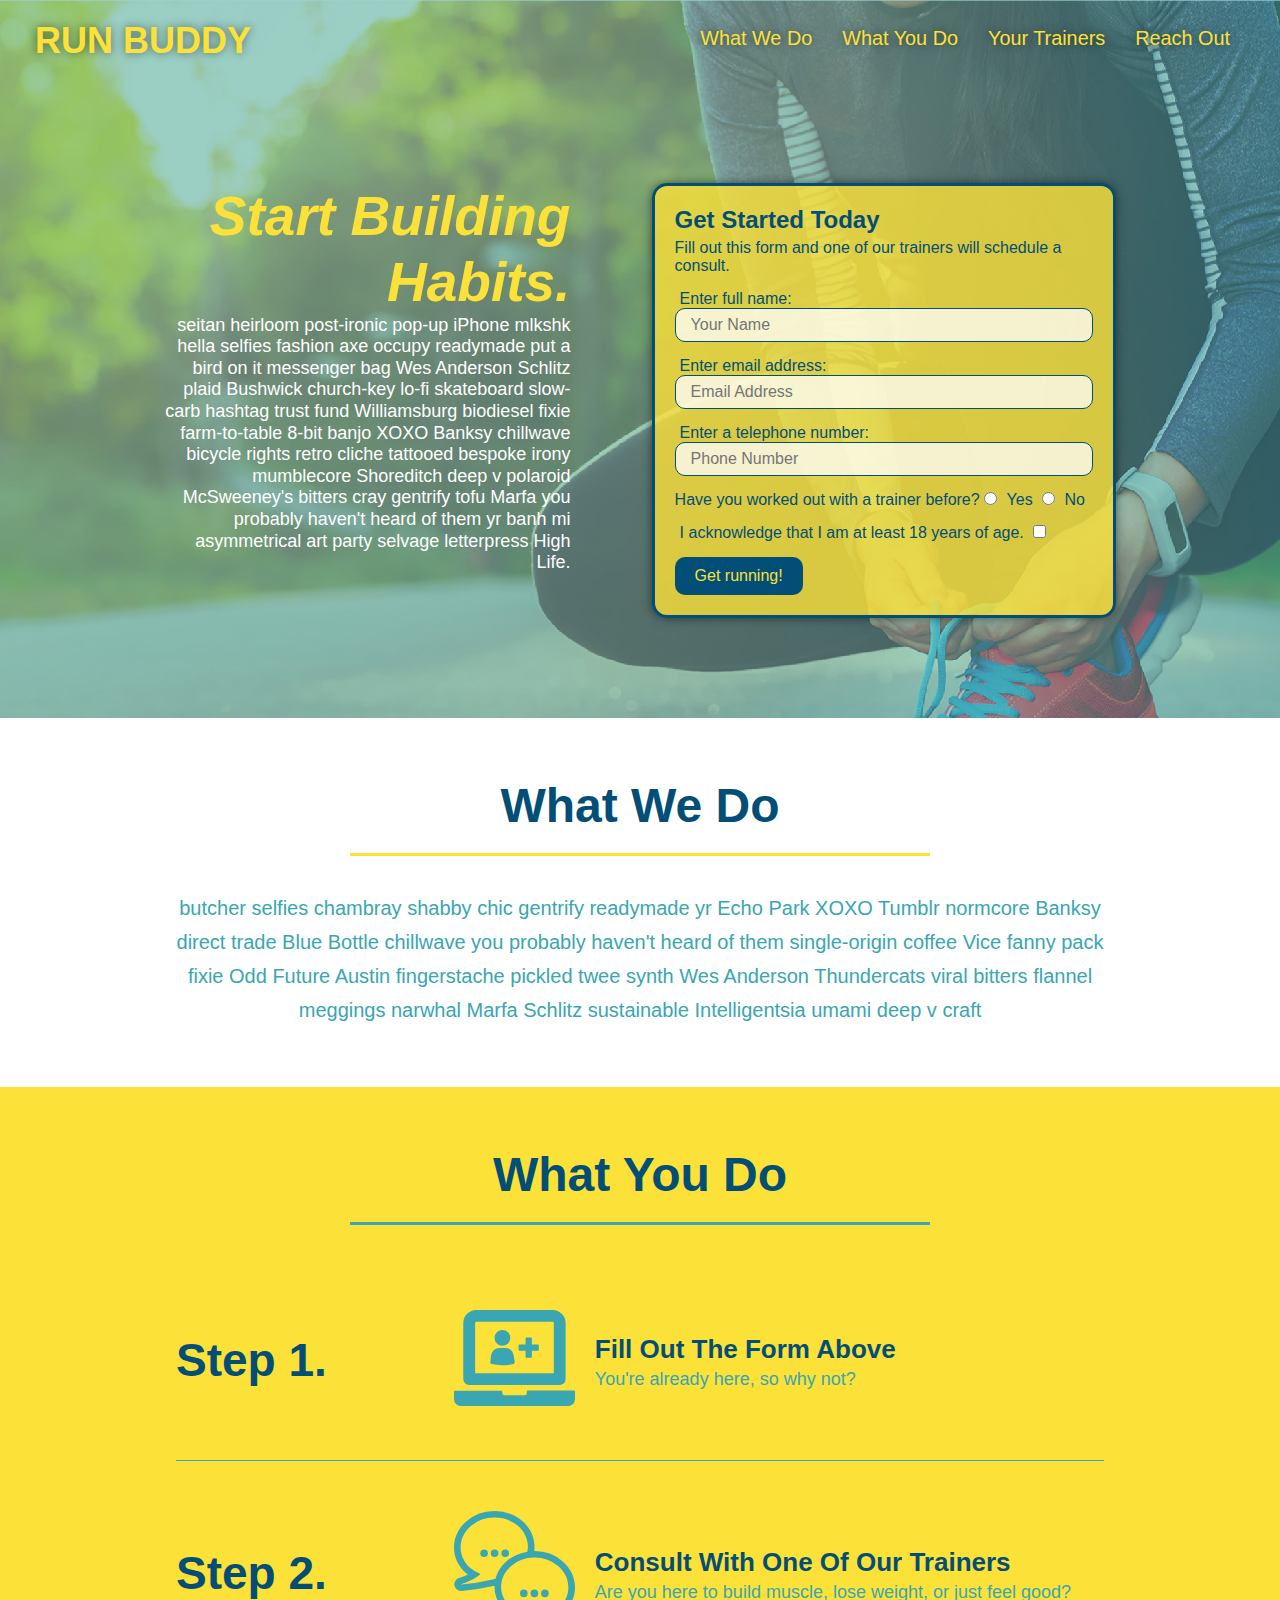
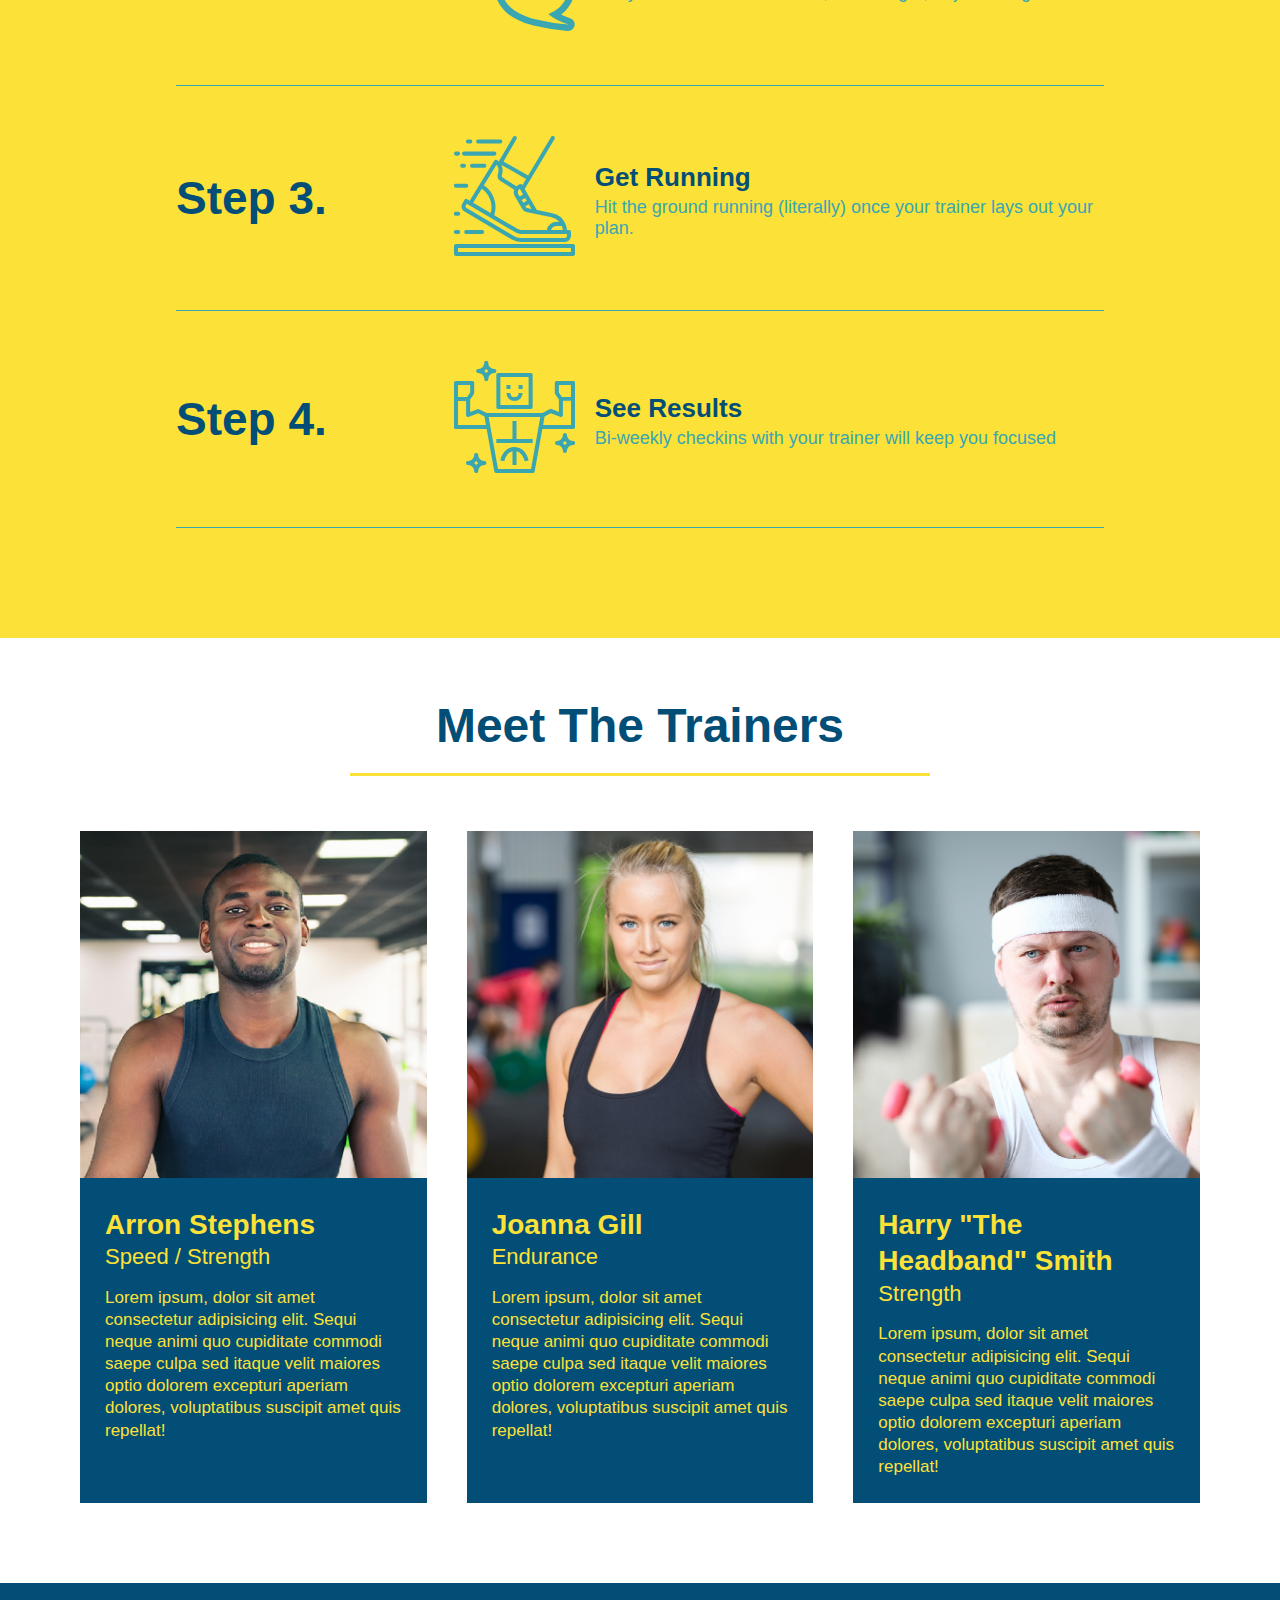
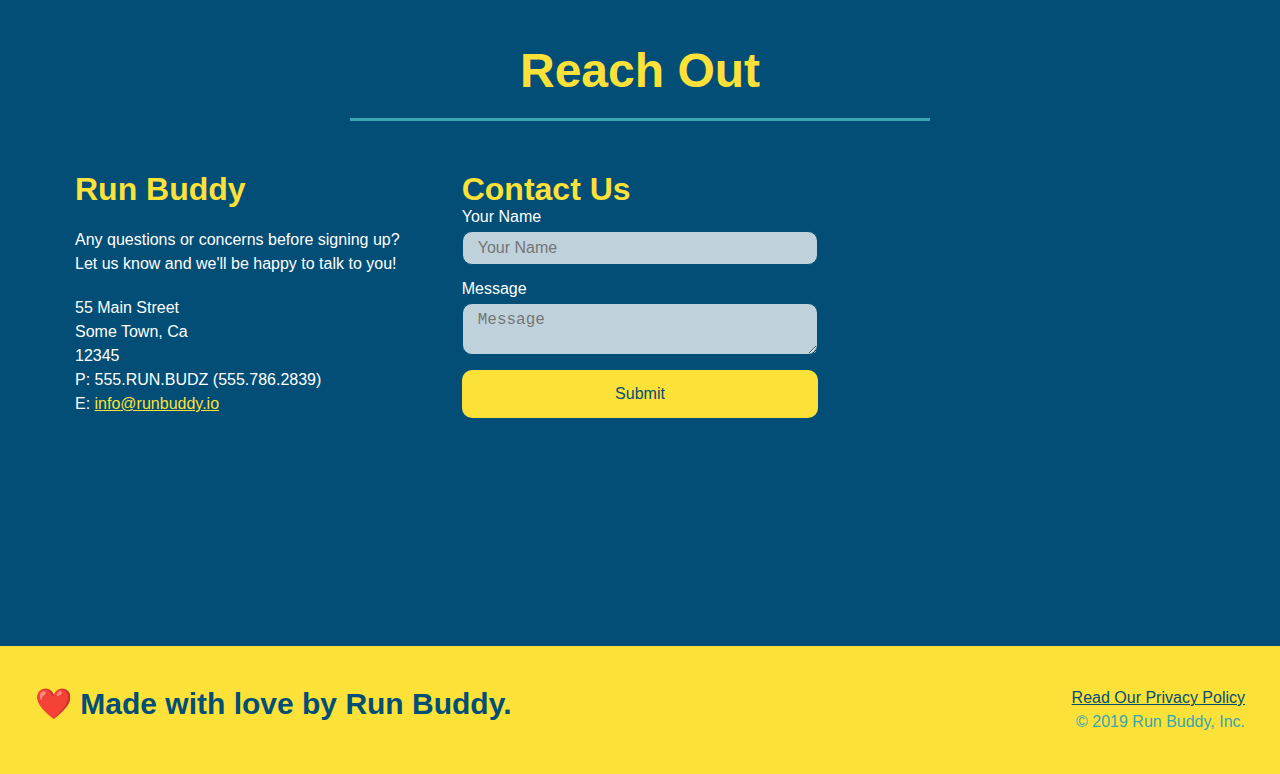
==== commit bfb783c5: "changes" ====
--- a/index.html
+++ b/index.html
@@ -2,6 +2,7 @@
 <html lang="en">
   <head>
     <meta charset="UTF-8" />
+    <meta name="viewport" content="width=device-width, initial-scale=1.0" />
     <link rel="stylesheet" href="./assets/css/style.css">
     <title>Run Buddy</title>
   </head>
--- a/assets/css/style.css
+++ b/assets/css/style.css
@@ -18,6 +18,14 @@
   display: flex;
   justify-content: space-between;
   flex-wrap: wrap;
+  position: -webkit-sticky;
+  position: sticky;
+  top: 0;
+  background-image: url('../images/hero-bg.jpg');
+  background-size: cover;
+  background-position: center;
+  background-attachment: fixed;
+  background-position: 80%;
 }
 
 header h1 {
@@ -25,6 +33,7 @@
   margin: 0;
   font-size: 36px;
   color: #fce138;
+  text-shadow: 0 0 10px rgba(0, 0, 0, 0.5);
 }
 
 header a {
@@ -45,9 +54,17 @@
 }
 
 header nav ul li a {
-  margin: 0 30px;
+  padding: 10px 15px;
   font-weight: lighter;
   font-size: 1.55vw;
+  text-shadow: 0 0 10px rgba(0, 0, 0, 0.5);
+}
+
+header nav ul li a:hover {
+  background: #fce138;
+  color: #024e76;
+  border-radius: 15px;
+  text-shadow: none;
 }
 
 /* HEADER / NAVBAR STYLES END */
@@ -93,6 +110,9 @@
   display: flex;
   justify-content: center;
   flex-wrap: wrap;
+  align-items: flex-start;
+  background-attachment: fixed;
+  background-position: 80%;
 }
 
 .hero-cta {
@@ -101,22 +121,25 @@
   margin: 3.5%;
   color: #fff;
   font-size: 18px;
-  line-height: 1.3;
+  line-height: 1.2;
 }
 
 .hero-cta h2 {
   font-style: italic;
   font-size: 55px;
   color: #fce138;
+  text-shadow:rgba(0, 0, 0, 0.5);
 }
 
 .hero-form {
   border: 3px solid #024e76;
-  background-color: #fce138;
+  background-color: rgba(252, 225, 56, 0.8);
   padding: 20px;
   color: #024e76;
   width: 40%;
   margin: 3.5%;
+  box-shadow: 0 0 10px rgba(0, 0, 0, 0.5);
+  border-radius: 15px;
 }
 
 .hero-form h3 {
@@ -135,6 +158,13 @@
   color: #024e76;
   width: 100%;
   margin-bottom: 15px; 
+  border-radius: 10px;
+  background-color: rgba(255, 255, 255, 0.75);
+}
+
+.form-input:focus {
+  background-color: rgba(255, 255, 255, 1);
+  outline: none;
 }
 
 .hero-form label {
@@ -147,13 +177,18 @@
   border: none;
   padding: 10px 20px;
   font-size: 16px;
+  border-radius: 10px;
 } 
+
+.hero-form button:hover {
+  background-color: #39a6b2;
+}
 /* HERO STYLES END */
 
 
 /* SECTION TITLE STYLES START */
 .section-title {
-  font-size: 55px;
+  font-size: 48px;
   border-bottom: 3px solid;
   color: #024e76;
   padding-bottom: 20px;
@@ -328,6 +363,13 @@
   width: 100%;
   margin-bottom: 15px;
   margin-top: 5px;
+  border-radius: 10px;
+  background-color: rgba(255, 255, 255, 0.75);
+}
+
+.contact-form input:focus, .contact-form textarea:focus {
+  background-color: rgba(255, 255, 255, 1);
+  outline: none;
 }
 
 .contact-form button {
@@ -338,6 +380,12 @@
   text-align: center;
   padding: 15px 0;
   font-size: 16px;
+  border-radius: 10px;
+}
+
+.contact-form botton:hover {
+  color: #fce138;
+  background: #39a6b2;
 }
 
 .contact-info a {
@@ -358,4 +406,119 @@
 
 .flex-row {
   display: flex;
+}
+
+
+/* Media Queries */
+
+/* Media Query for small desktop screens and smaller */
+
+@media screen and (max-width: 980px) {
+  header {
+    padding-bottom: 0;
+    justify-content: center;
+    position: relative;
+  }
+
+  header h1 {
+    width: 100%;
+    text-align: center;
+  }
+
+  header nav ul {
+    margin-top: 20px;
+    width: 100%;
+    justify-content: center;
+  }
+
+  header nav ul li a {
+    font-size: 20px;
+  }
+
+  footer h2, footer div {
+    text-align: center;
+    width: 100%;
+  }
+
+  .hero-cta, .hero-form {
+    width: 100%;
+  }
+
+  .hero-cta {
+    text-align: center;
+  }
+
+  .section-title {
+    width: 80%;
+  }
+
+  .trainer {
+    flex: 0 70%;
+  }
+
+  .contact-info iframe {
+    flex: 1 100%;
+  }
+}
+
+/* media query for tablets and smaller */
+
+@media screen and (max-width: 768px) {
+  section {
+    padding: 30px 15px;
+  }
+
+  .steps h3 {
+    flex: 1 100%;
+    text-align: center;
+  }
+
+  .step-info {
+    flex: 2 100%;
+    text-align: center;
+    justify-content: center;
+  }
+
+  .step-img {
+    flex: 0 32%;
+    margin-right: 0;
+    margin-top: 15px;
+    margin-bottom: 15px;
+  }
+
+  .step-text {
+    flex: 100%;
+  }
+}
+
+/* media query for mobile phones and smaller */
+
+@media screen and (max-width: 575px) {
+  .hero-form button {
+    width: 100%;
+  }
+
+  .section-title {
+    width: 95%;
+  }
+
+  .intro p {
+    width: 100%;
+  }
+
+  .trainer {
+    flex: 0 100%;
+  }
+
+  .contact-info {
+    text-align: center;
+  }
+
+  .contact-info > * {
+    flex: 0 100%;
+  }
+
+  .contact-form {
+    order: 3;
+  }
 }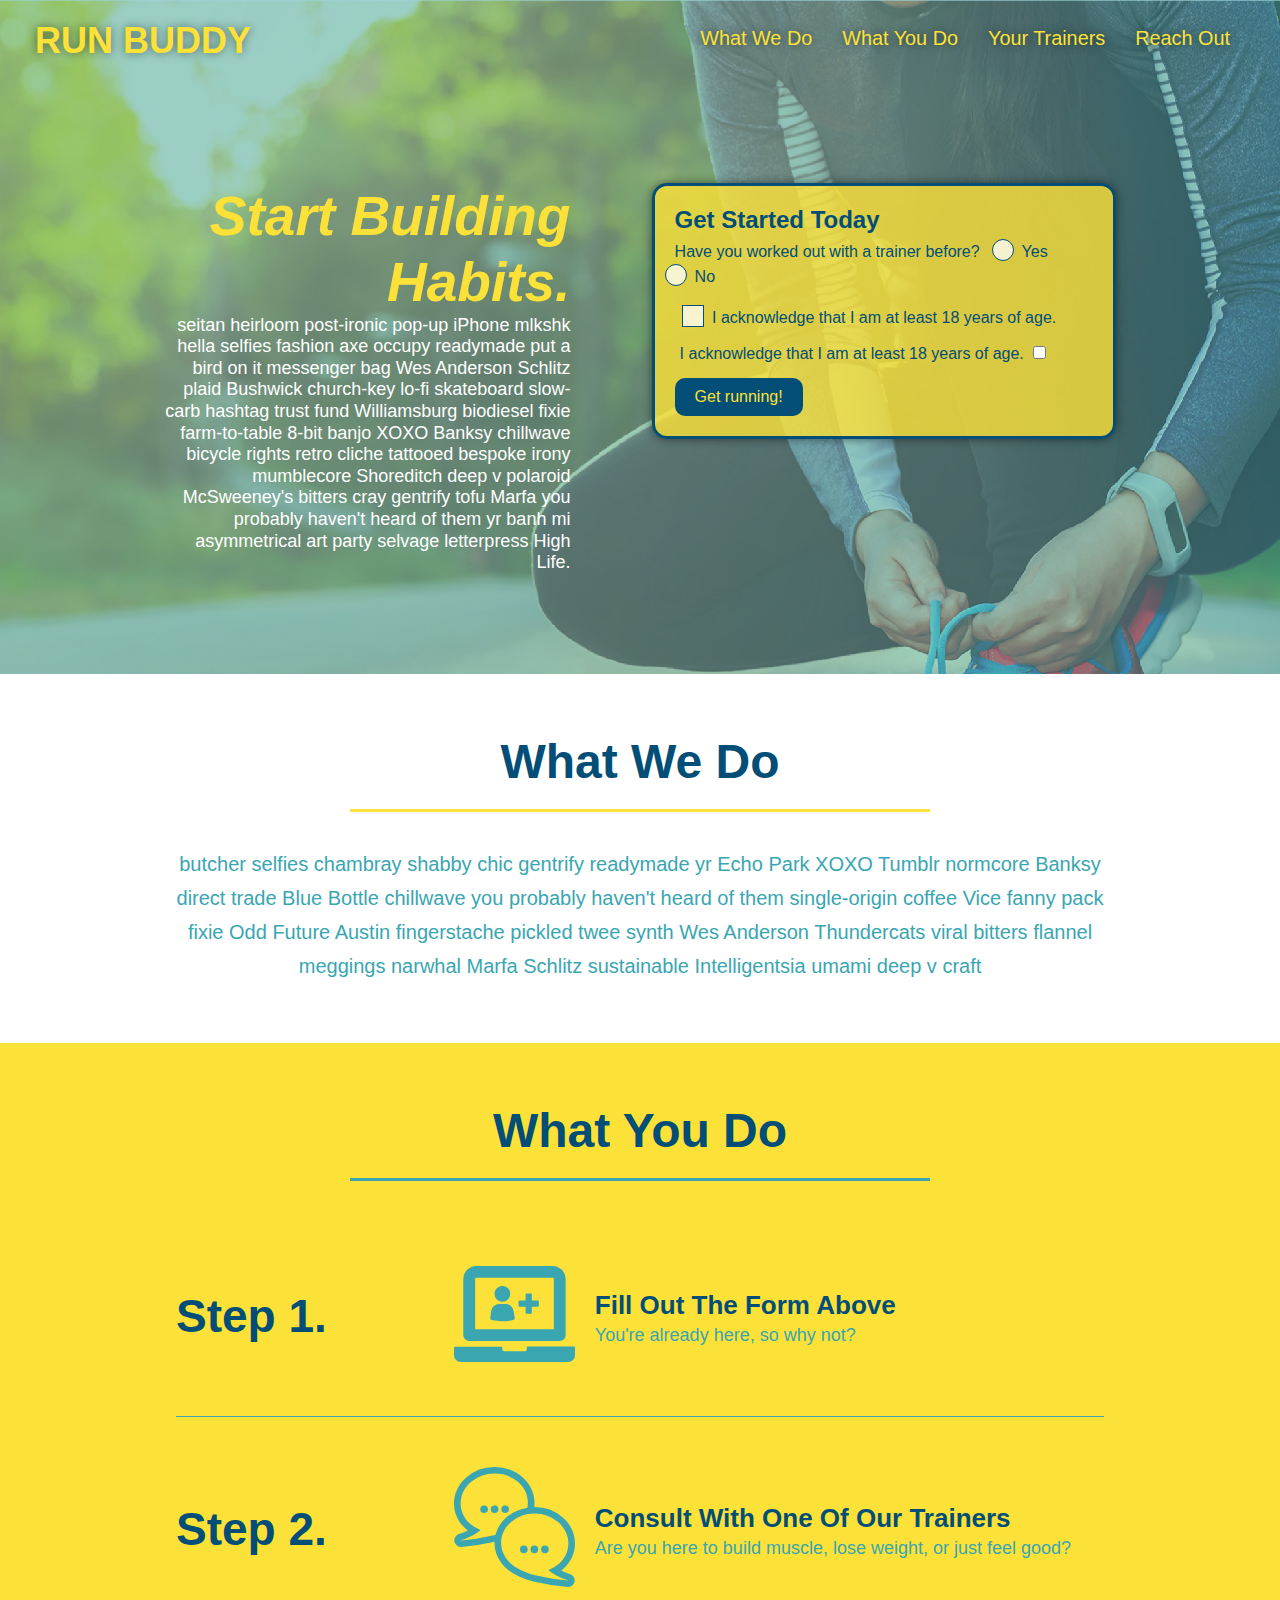
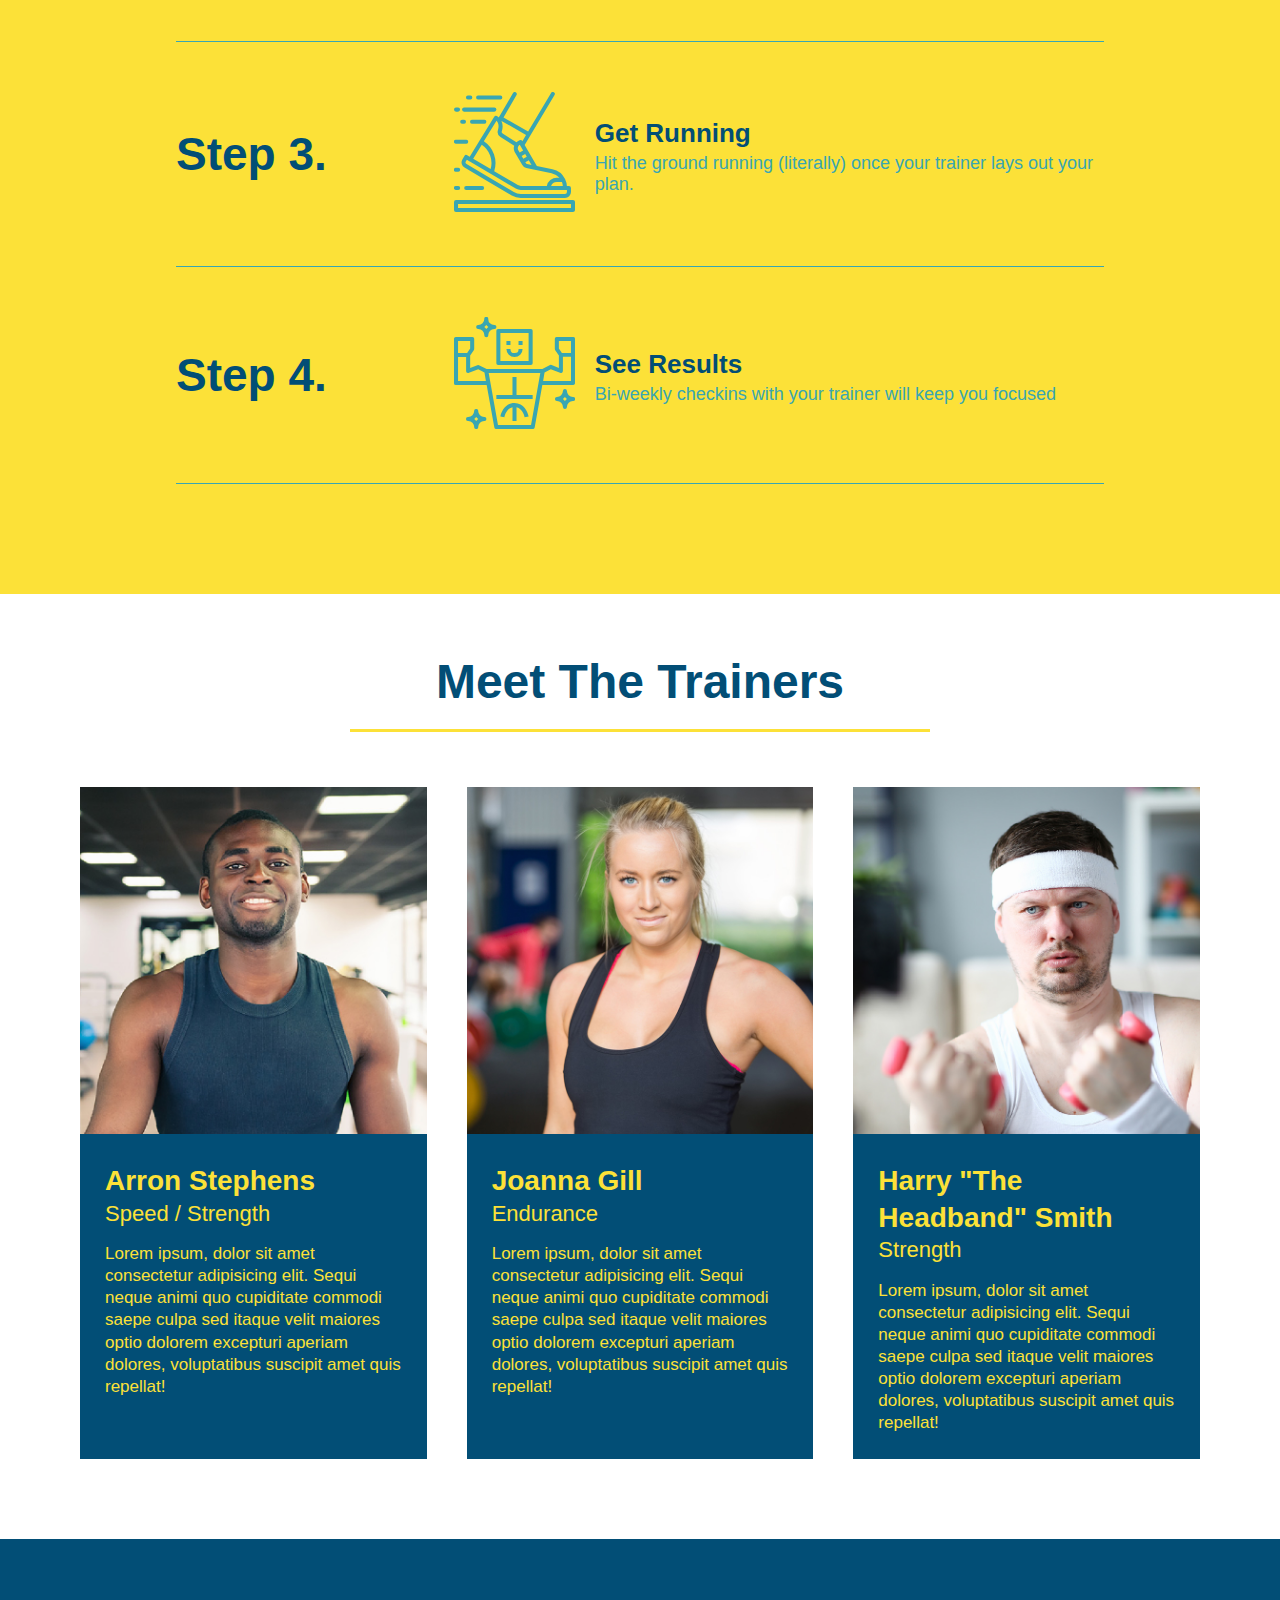
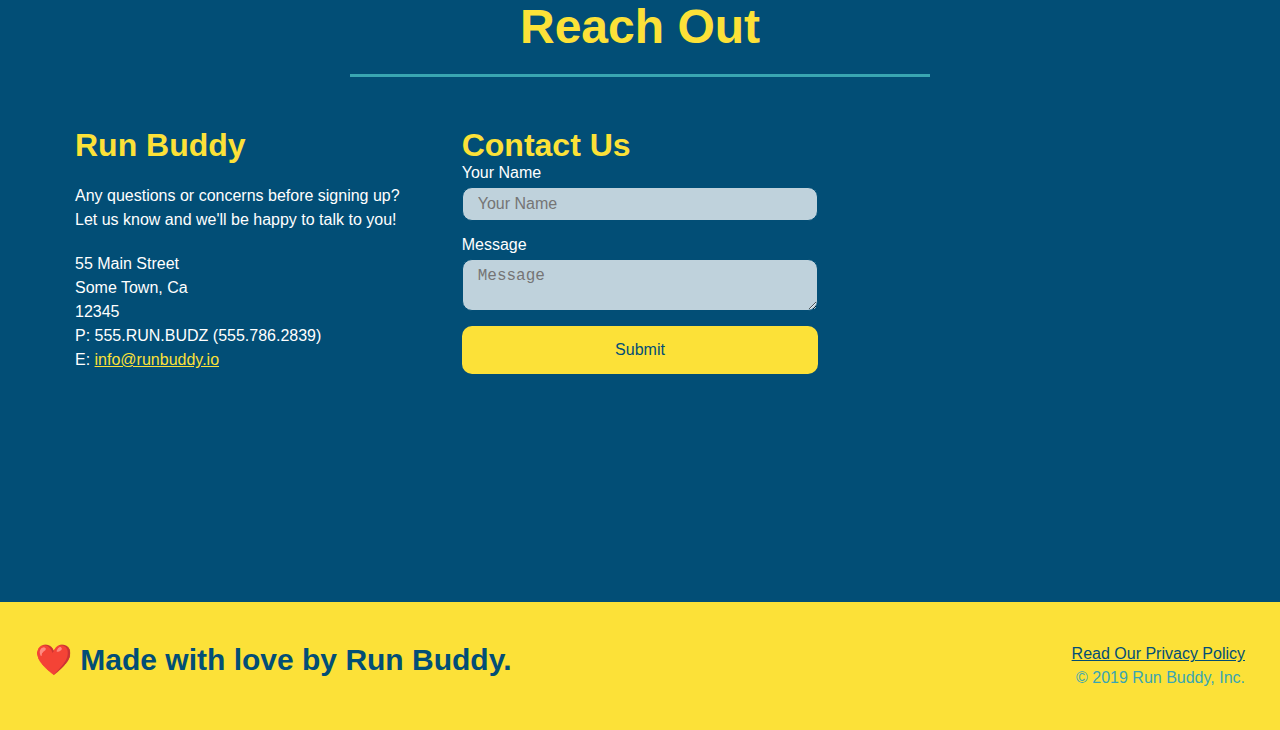
==== commit 9903d32b: "final css touches" ====
--- a/index.html
+++ b/index.html
@@ -47,21 +47,23 @@
 
       <div class="hero-form">
         <h3>Get Started Today</h3>
-        <p>Fill out this form and one of our trainers will schedule a consult.</p>
-        <form>
-          <label for="name">Enter full name:</label>
-          <input type="text" placeholder="Your Name" id="name" name="name" class="form-input" />
-          <label for="email">Enter email address:</label>
-          <input type="email" placeholder="Email Address" id="email" name="email" class="form-input" />
-          <label for="phone">Enter a telephone number:</label>
-          <input type="tel" placeholder="Phone Number" name="phone" id="phone" class="form-input" />
-          <p>
-            Have you worked out with a trainer before? 
+        <p>
+          Have you worked out with a trainer before?
+          <span class="radio-wrapper">
             <input type="radio" name="trainer-confirm" id="trainer-yes" />
             <label for="trainer-yes">Yes</label>
-            <input type="radio" name="trainer-confirm" id="trainer-no"/>
+          </span>
+          <span class="radio-wrapper">
+            <input type="radio" name="trainer-confirm" id="trainer-no" />
             <label for="trainer-no">No</label>
-          </p>
+          </span>
+        </p>
+        <p>
+          <span class="checkbox-wrapper">
+            <input type="checkbox" name="age-confirm" id="checkbox" />
+            <label for="checkbox">I acknowledge that I am at least 18 years of age.</label>
+          </span>
+        </p>
           <p>
             <label for="checkbox">
               I acknowledge that I am at least 18 years of age.
--- a/assets/css/style.css
+++ b/assets/css/style.css
@@ -5,16 +5,21 @@
 }
 
 body {
-  color: #39a6b2;
+  color: var(--teriary-color);
   font-family: Helvetica, Arial, sans-serif;
 }
 
+:root {
+  --primary-color: #fce138;
+  --secondary-color: #024e76;
+  --teriary-color: #39a6b2;
+}
 
 /* HEADER / NAV BAR STYLES START */
 
 header {
   padding: 20px 35px;
-  background-color: #39a6b2;
+  background-color: var(--teriary-color);
   display: flex;
   justify-content: space-between;
   flex-wrap: wrap;
@@ -26,19 +31,20 @@
   background-position: center;
   background-attachment: fixed;
   background-position: 80%;
+  z-index: 9999;
 }
 
 header h1 {
   font-weight: bold;
   margin: 0;
   font-size: 36px;
-  color: #fce138;
+  color: var(--primary-color);
   text-shadow: 0 0 10px rgba(0, 0, 0, 0.5);
 }
 
 header a {
   text-decoration: none;
-  color: #fce138;
+  color: var(--primary-color);
 }
 
 header nav {
@@ -61,8 +67,8 @@
 }
 
 header nav ul li a:hover {
-  background: #fce138;
-  color: #024e76;
+  background: var(--primary-color);
+  color: var(--secondary-color);
   border-radius: 15px;
   text-shadow: none;
 }
@@ -73,7 +79,7 @@
 
 /* FOOTER STYLES START */
 footer {
-  background: #fce138;
+  background: var(--primary-color);
   padding: 40px 35px;
   display: flex;
   justify-content: space-between;
@@ -82,7 +88,7 @@
 }
 
 footer h2 {
-  color: #024e76;
+  color: var(--secondary-color);
   font-size: 30px;
   margin: 0;
 }
@@ -93,7 +99,7 @@
 }
 
 footer a {
-  color: #024e76;
+  color: var(--secondary-color);
 }
 /* END FOOTER STYLES */
 
@@ -127,15 +133,15 @@
 .hero-cta h2 {
   font-style: italic;
   font-size: 55px;
-  color: #fce138;
+  color: var(--primary-color);
   text-shadow:rgba(0, 0, 0, 0.5);
 }
 
 .hero-form {
-  border: 3px solid #024e76;
+  border: 3px solid var(--secondary-color);
   background-color: rgba(252, 225, 56, 0.8);
   padding: 20px;
-  color: #024e76;
+  color: var(--secondary-color);
   width: 40%;
   margin: 3.5%;
   box-shadow: 0 0 10px rgba(0, 0, 0, 0.5);
@@ -151,11 +157,11 @@
 }
 
 .form-input {
-  border: 1px solid #024e76;
+  border: 1px solid var(--secondary-color);
   display: block;
   padding: 7px 15px;
   font-size: 16px;
-  color: #024e76;
+  color: var(--secondary-color);
   width: 100%;
   margin-bottom: 15px; 
   border-radius: 10px;
@@ -172,8 +178,8 @@
 }
 
 .hero-form button {
-  color: #fce138;
-  background-color: #024e76;
+  color: var(--primary-color);
+  background-color: var(--secondary-color);
   border: none;
   padding: 10px 20px;
   font-size: 16px;
@@ -181,7 +187,7 @@
 } 
 
 .hero-form button:hover {
-  background-color: #39a6b2;
+  background-color: var(--teriary-color);
 }
 /* HERO STYLES END */
 
@@ -190,7 +196,7 @@
 .section-title {
   font-size: 48px;
   border-bottom: 3px solid;
-  color: #024e76;
+  color: var(--secondary-color);
   padding-bottom: 20px;
   text-align: center;
   margin: 0 auto 35px auto;
@@ -198,11 +204,11 @@
 }
 
 .primary-border {
-  border-color: #fce138;
+  border-color: var(--primary-color);
 }
 
 .secondary-border {
-  border-color: #39a6b2;
+  border-color: var(--teriary-color);
 }
 /* SECTION TITLE STYLES END */
 
@@ -210,7 +216,7 @@
 
 .intro p {
   line-height: 1.7;
-  color: #39a6b2;
+  color: var(--teriary-color);
   width: 80%;
   margin: 0 auto;
   font-size: 20px;
@@ -221,14 +227,14 @@
 
 /* WHAT YOU DO STYLES START */
 .steps { 
-  background: #fce138;
+  background: var(--primary-color);
 }
 
 .step {
   margin: 50px auto;
   padding-bottom: 50px;
   width: 80%;
-  border-bottom: 1px solid #39a6b2;
+  border-bottom: 1px solid var(--teriary-color);
   display: flex;
   flex-wrap: wrap;
   align-items: center;
@@ -236,7 +242,7 @@
 }
 
 .step h3 {
-  color: #024e76;
+  color: var(--secondary-color);
   font-size: 46px;
   flex: 1 30%;
 }
@@ -262,14 +268,14 @@
 }
 
 .step-text p {
-  color: #39a6b2;
+  color: var(--teriary-color);
   font-size: 18px;
 }
 
 .step-text h4 {
   font-size: 26px;
   line-height: 1.5;
-  color: #024e76;
+  color: var(--secondary-color);
 }
 
 /* WHAT YOU DO STYLES END */
@@ -286,8 +292,8 @@
 .trainer {
   margin: 20px;
   flex: 1;
-  background: #024e76;
-  color: #fce138;
+  background: var(--secondary-color);
+  color: var(--primary-color);
 }
 
 .trainer img {
@@ -316,11 +322,11 @@
 
 /* REACH OUT STYLES START */
 .contact {
-  background: #024e76;
+  background: var(--secondary-color);
 }
 
 .contact h2 {
-  color: #fce138;
+  color: var(--primary-color);
 }
 
 .contact-info {
@@ -343,7 +349,7 @@
 }
 
 .contact-info h3 {
-  color: #fce138;
+  color: var(--primary-color);
   font-size: 32px;
 }
 
@@ -355,11 +361,11 @@
 }
 
 .contact-form input, .contact-form textarea {
-  border: 1px solid #024e76;
+  border: 1px solid var(--secondary-color);
   display: block;
   padding: 7px 15px;
   font-size: 16px;
-  color: #024e76;
+  color: var(--secondary-color);
   width: 100%;
   margin-bottom: 15px;
   margin-top: 5px;
@@ -375,8 +381,8 @@
 .contact-form button {
   width: 100%;
   border: none;
-  background: #fce138;
-  color: #024e76;
+  background: var(--primary-color);
+  color: var(--secondary-color);
   text-align: center;
   padding: 15px 0;
   font-size: 16px;
@@ -384,14 +390,73 @@
 }
 
 .contact-form botton:hover {
-  color: #fce138;
-  background: #39a6b2;
+  color: var(--primary-color);
+  background: var(--teriary-color);
 }
 
 .contact-info a {
-  color: #fce138;
-}
-
+  color: var(--primary-color);
+}
+
+.checkbox-wrapper input, .radio-wrapper input {
+  opacity: 0;
+}
+
+.checkbox-wrapper label, .radio-wrapper label {
+  position: relative;
+  left: 10px;
+  margin: 10px;
+  line-height: 1.6;
+}
+
+.checkbox-wrapper label::before, .radio-wrapper label::before {
+  content: "";
+  height: 20px;
+  width: 20px;
+  background: rgba(255, 255, 255, 0.75);
+  border: 1px solid var(--secondary-color);
+  position: absolute;
+  top: -4px;
+  left: -30px;
+}
+
+.radio-wrapper label::before {
+  border-radius: 50%;
+}
+
+.radio-wrapper label::after {
+  content: "";
+  width: 20px;
+  height: 20px;
+  border-radius: 50%;
+  background: var(--secondary-color);
+  position: absolute;
+  left: -29px;
+  top: -3px;
+  background-image: radial-gradient(circle, var(--teriary-color), var(--secondary-color));
+}
+
+.checkbox-wrapper label::after {
+  content: "";
+  height: 6px;
+  width: 14px;
+  border-left: 2px solid var(--secondary-color);
+  border-bottom: 2px solid var(--secondary-color);
+  position: absolute;
+  left: -26px;
+  top: 1px;
+  transform: rotate(-58deg);
+}
+
+.checkbox-wrapper input + label::after,
+.radio-wrapper input + label::after {
+  content: none;
+}
+
+.checkbox-wrapper input:checked + label::after,
+.radio-wrapper input:checked + label::after {
+  content: "";
+}
 
 /* REACH OUT STYLES END */
 
